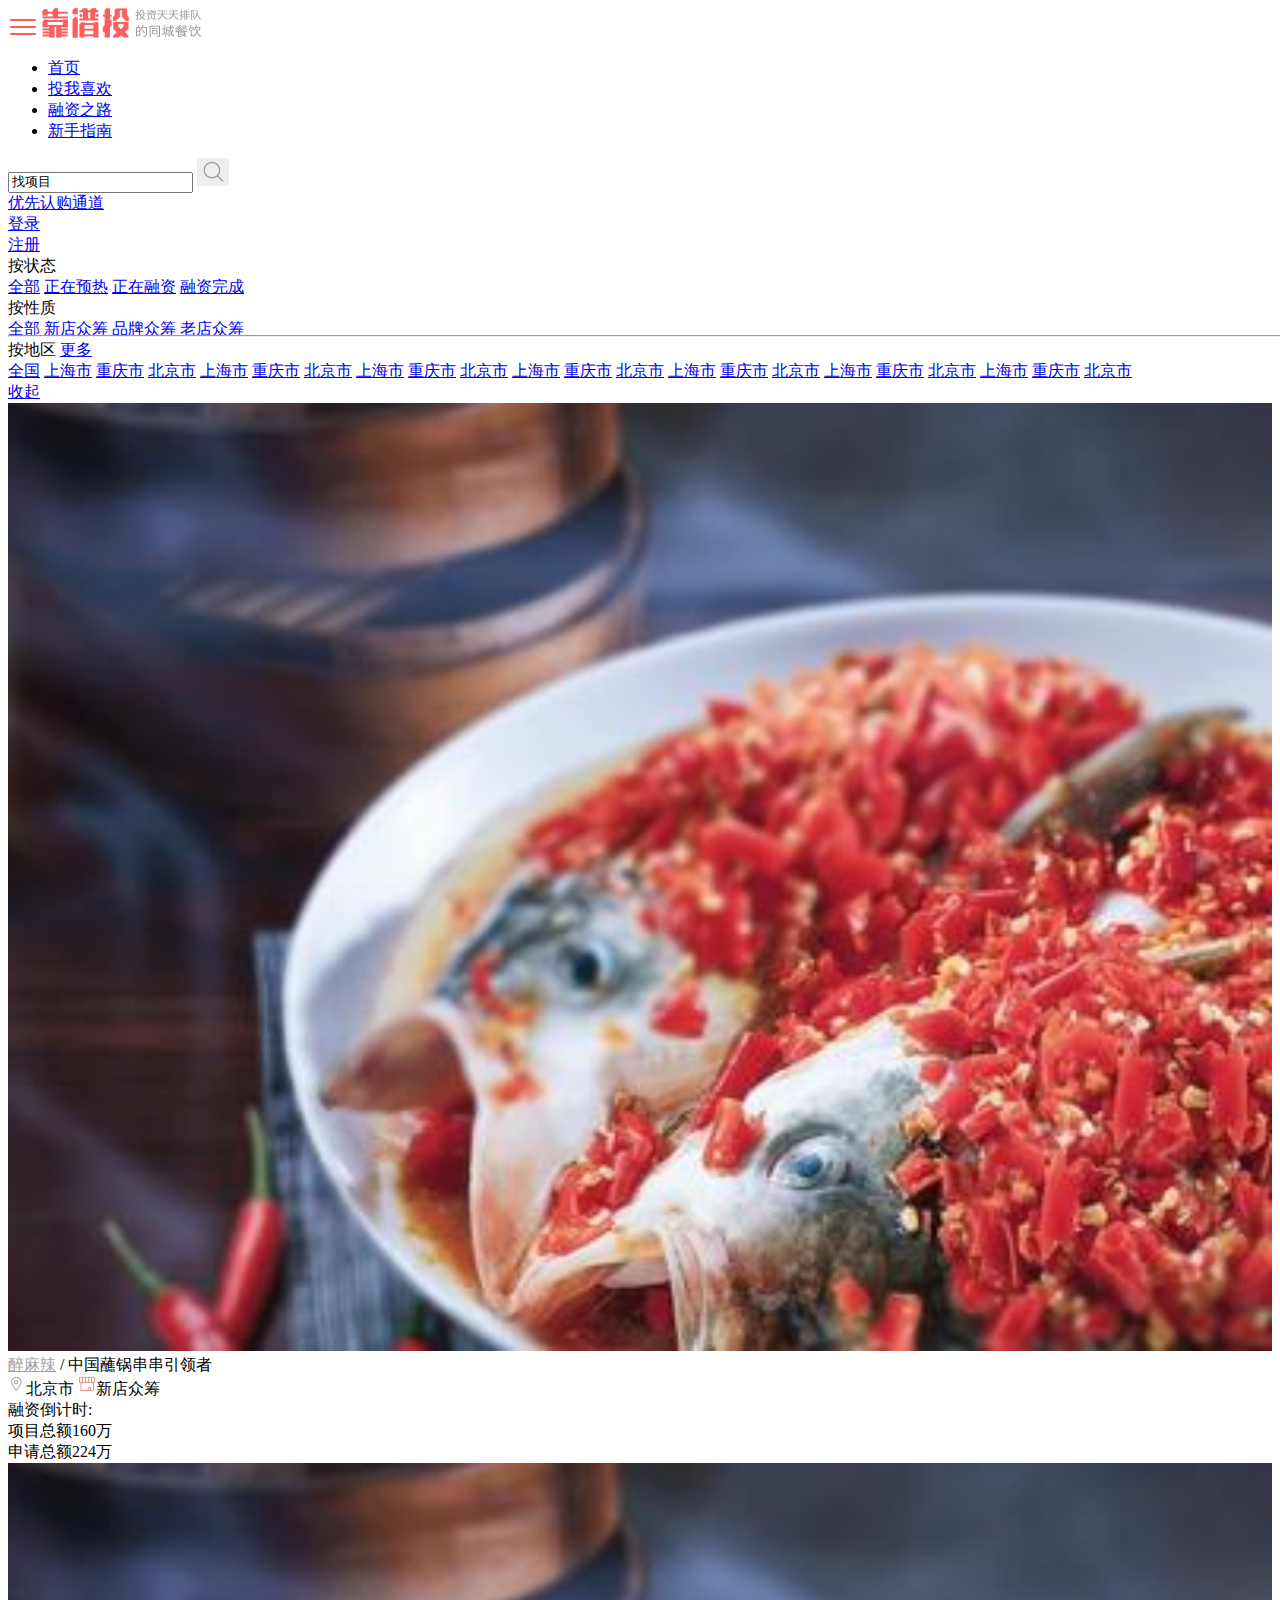
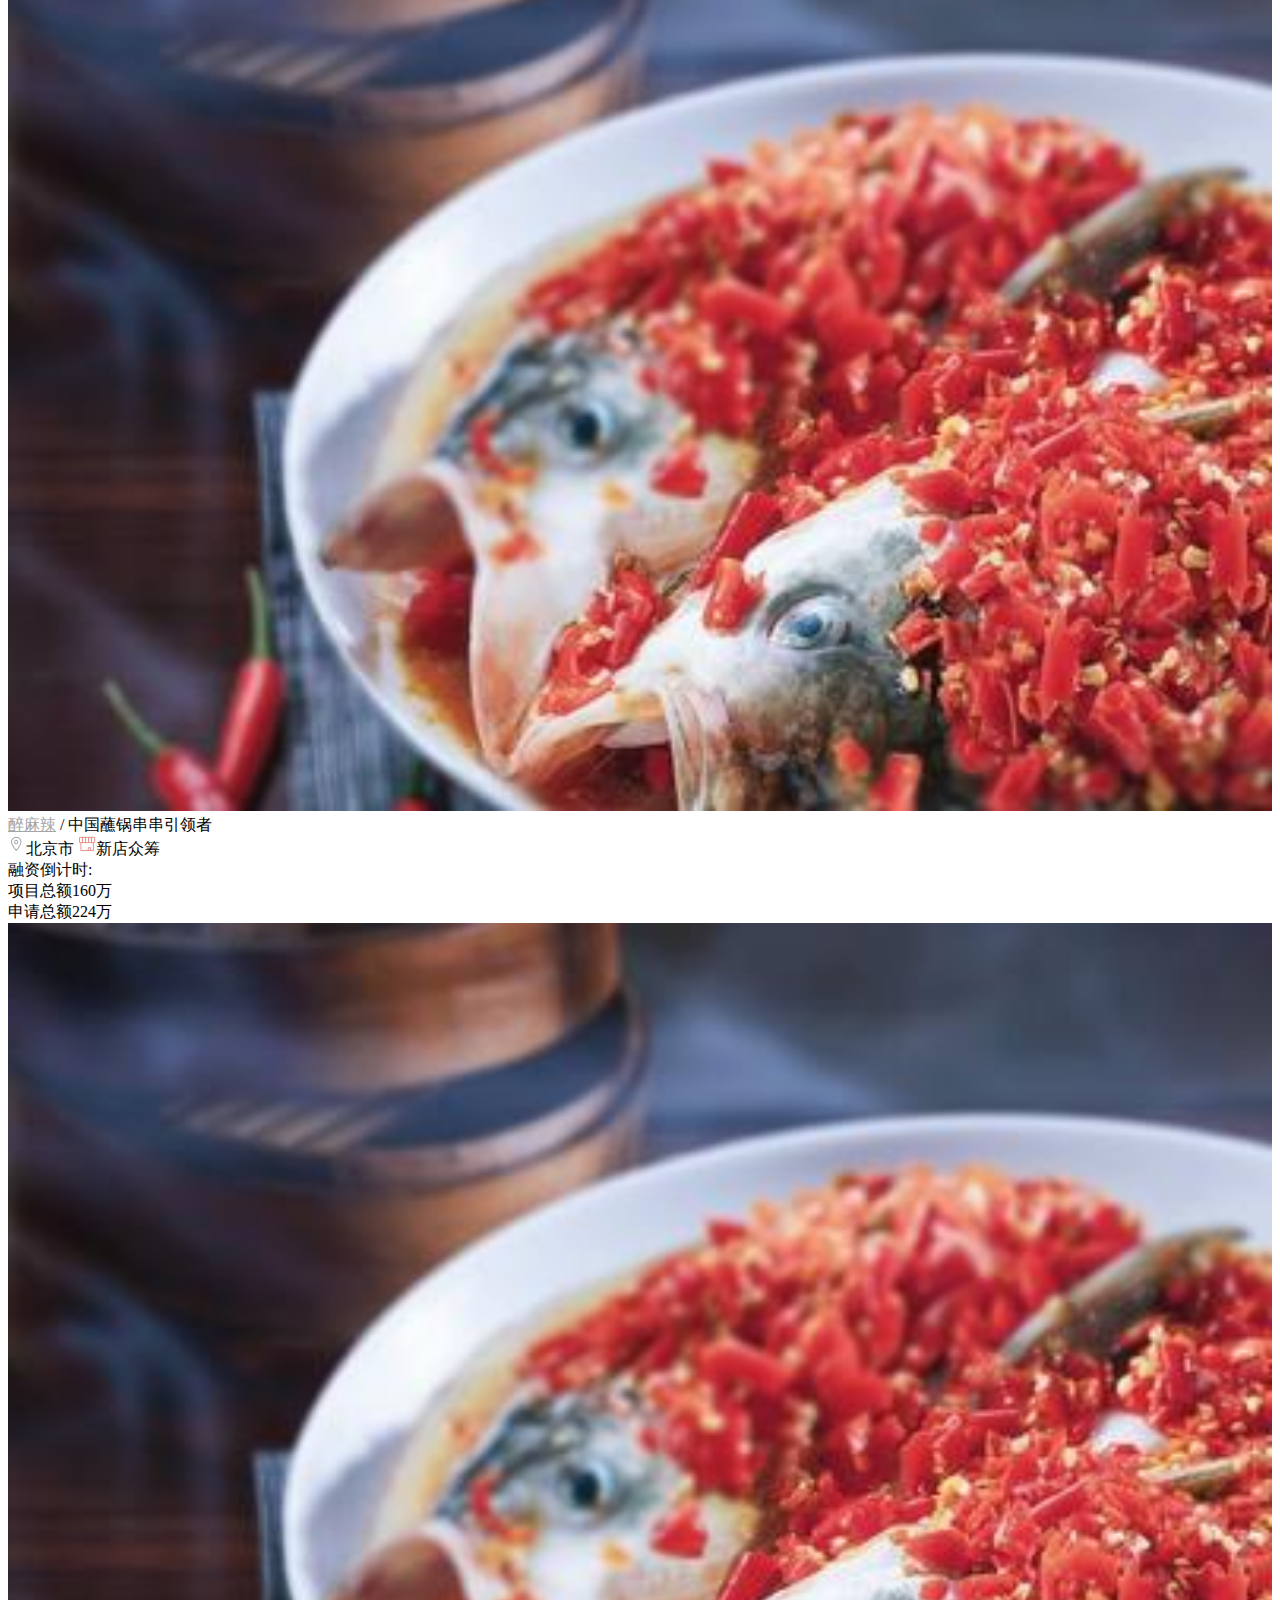
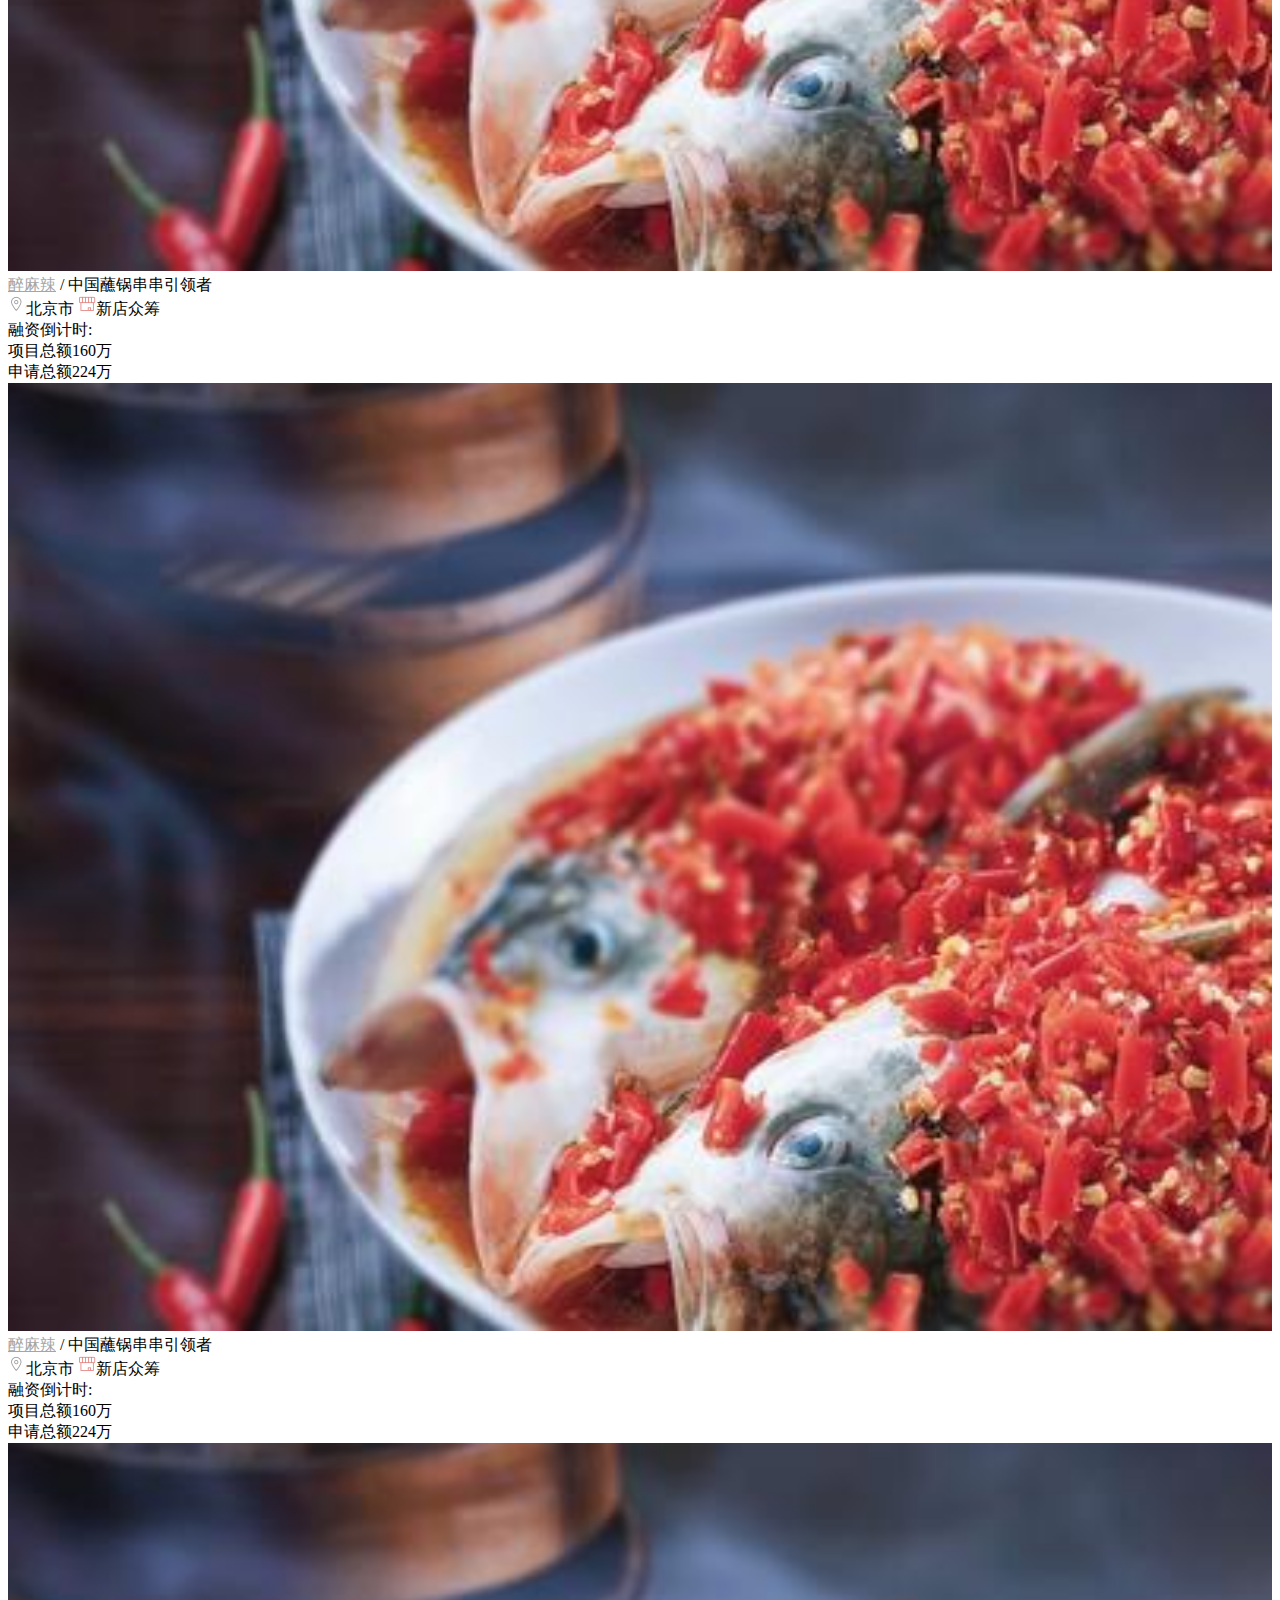
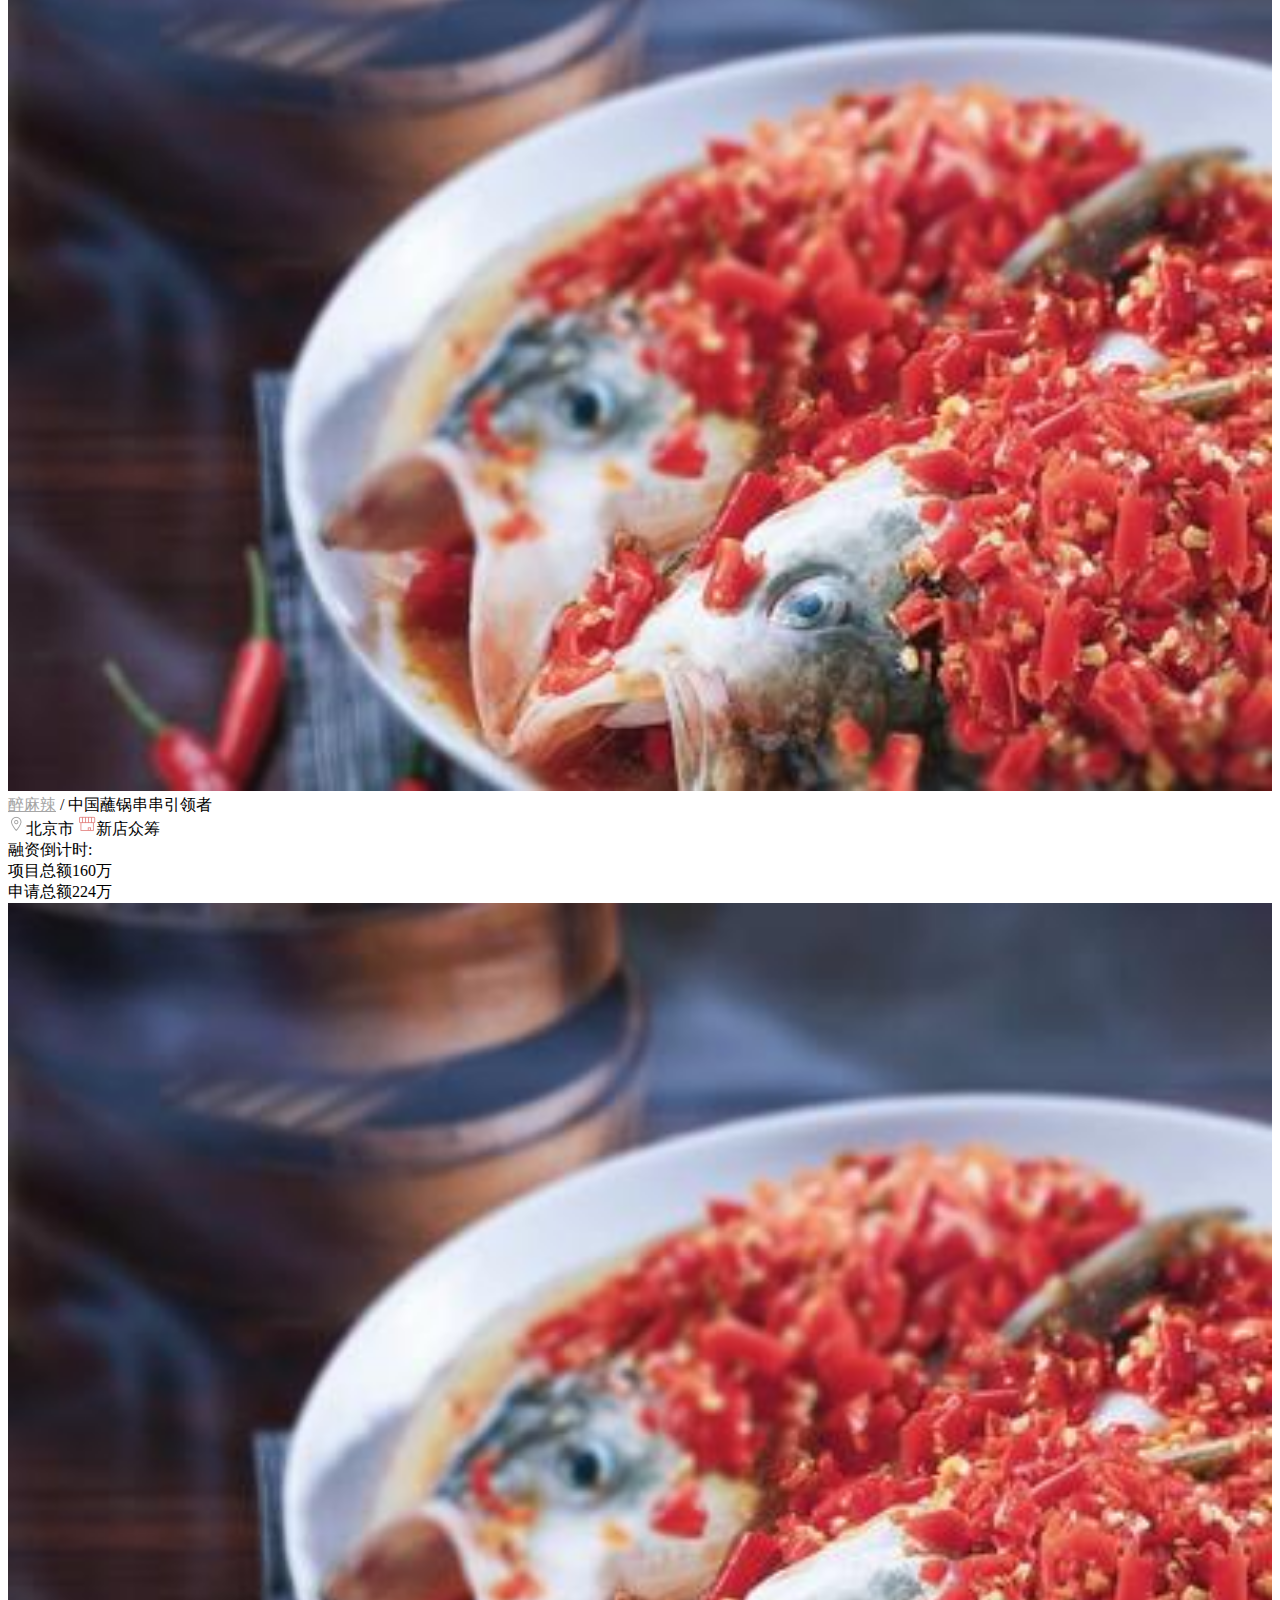
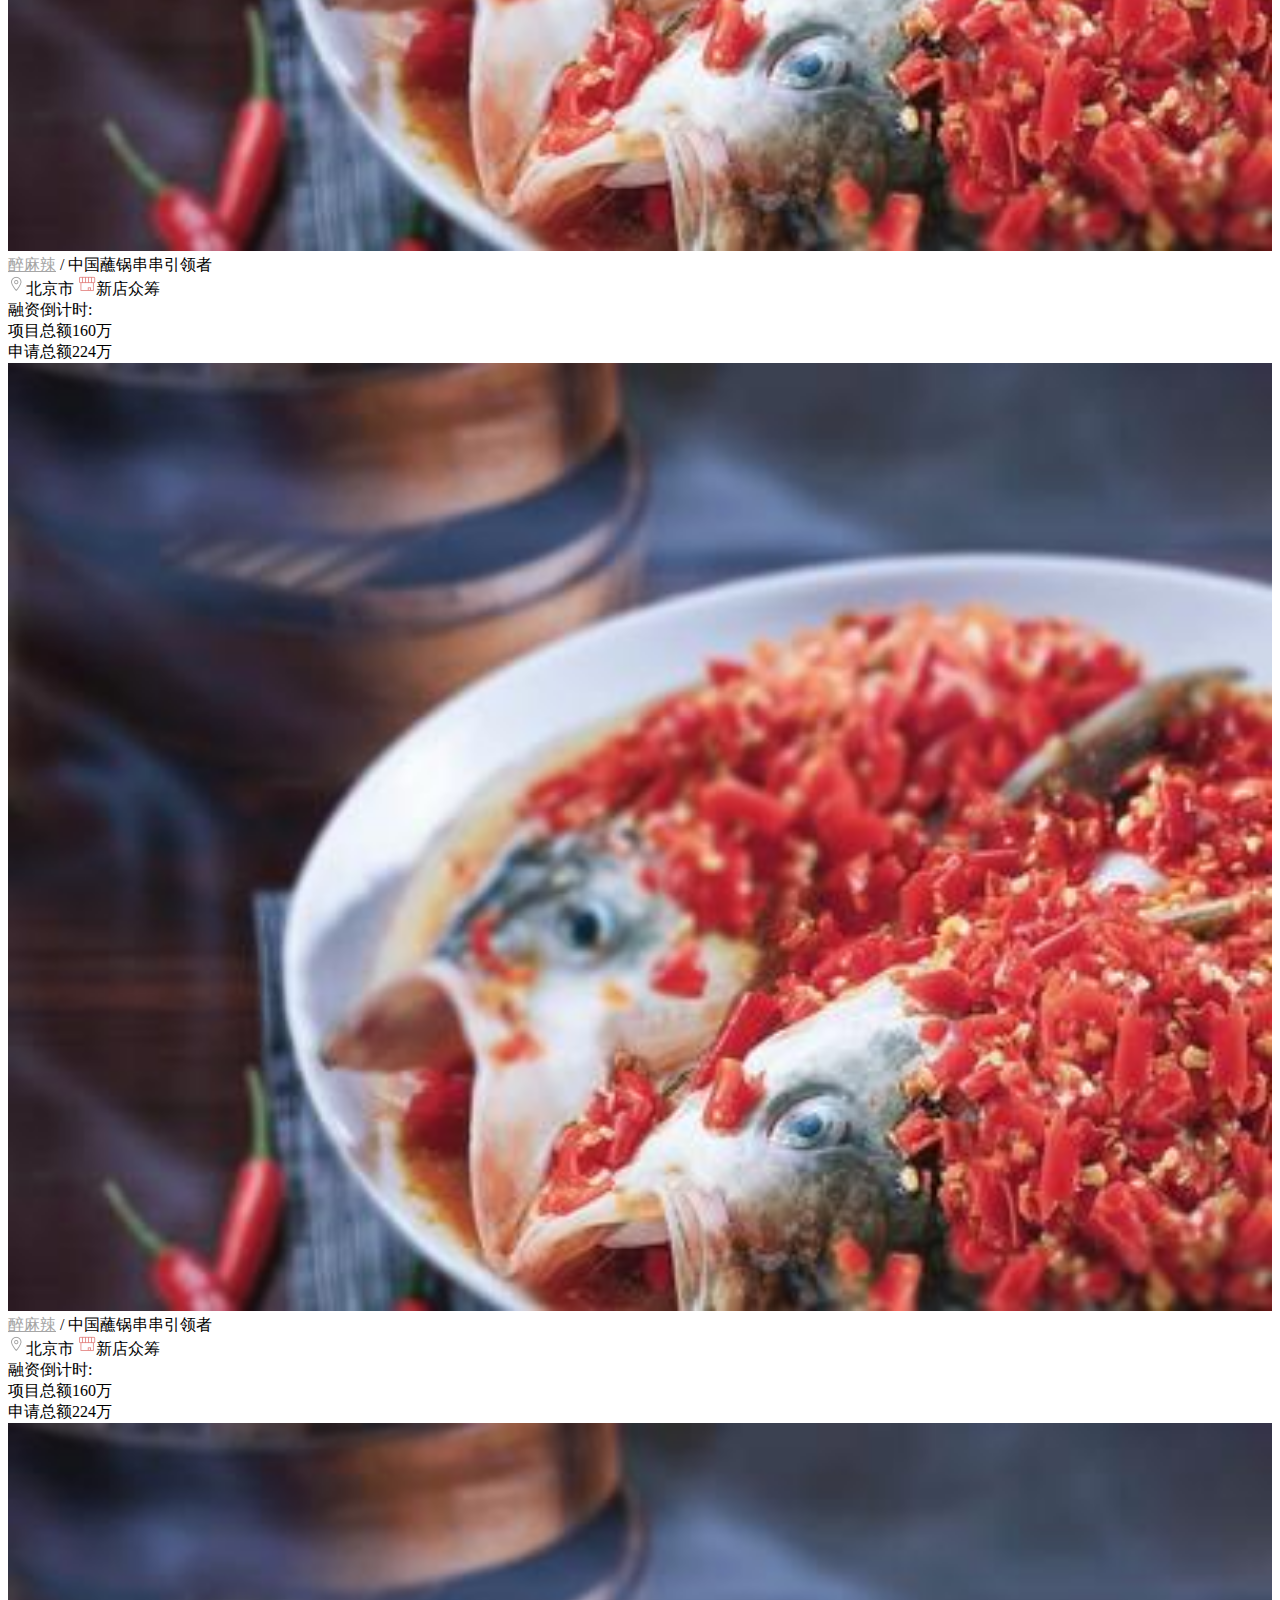
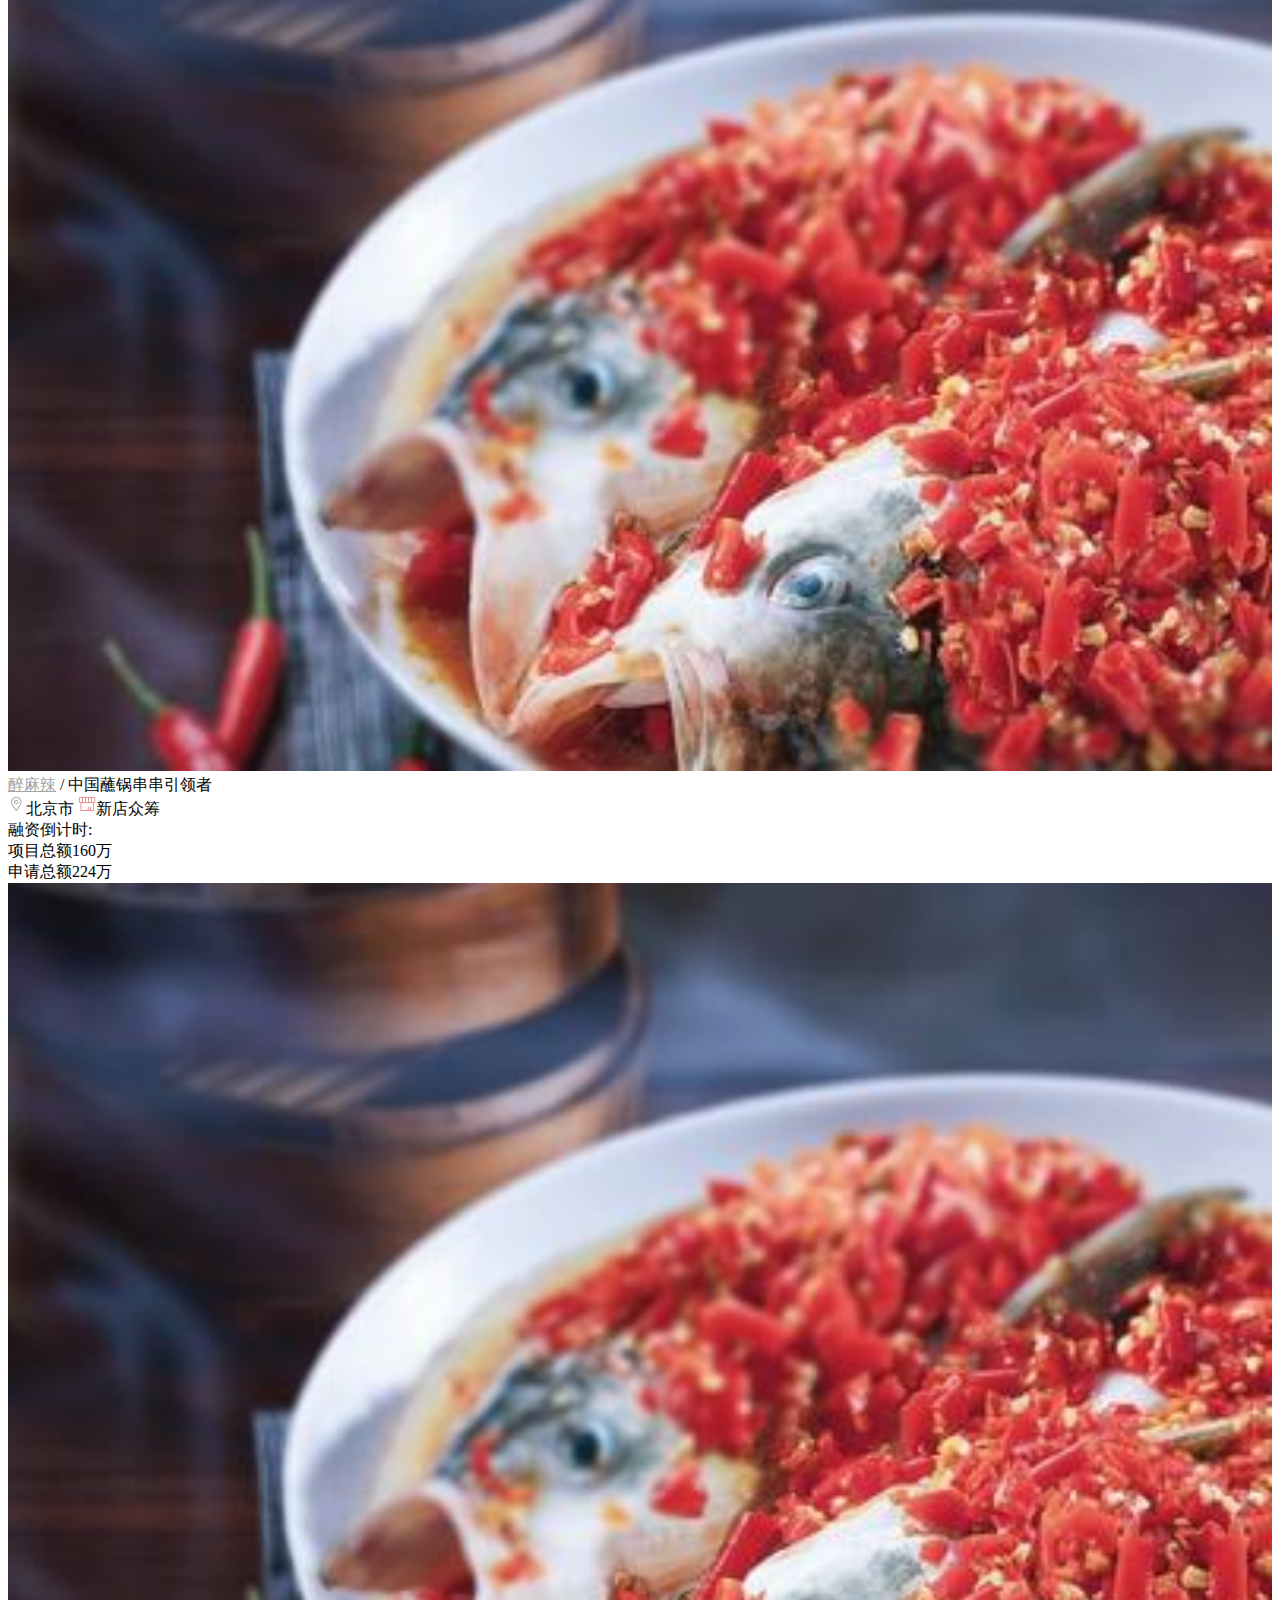
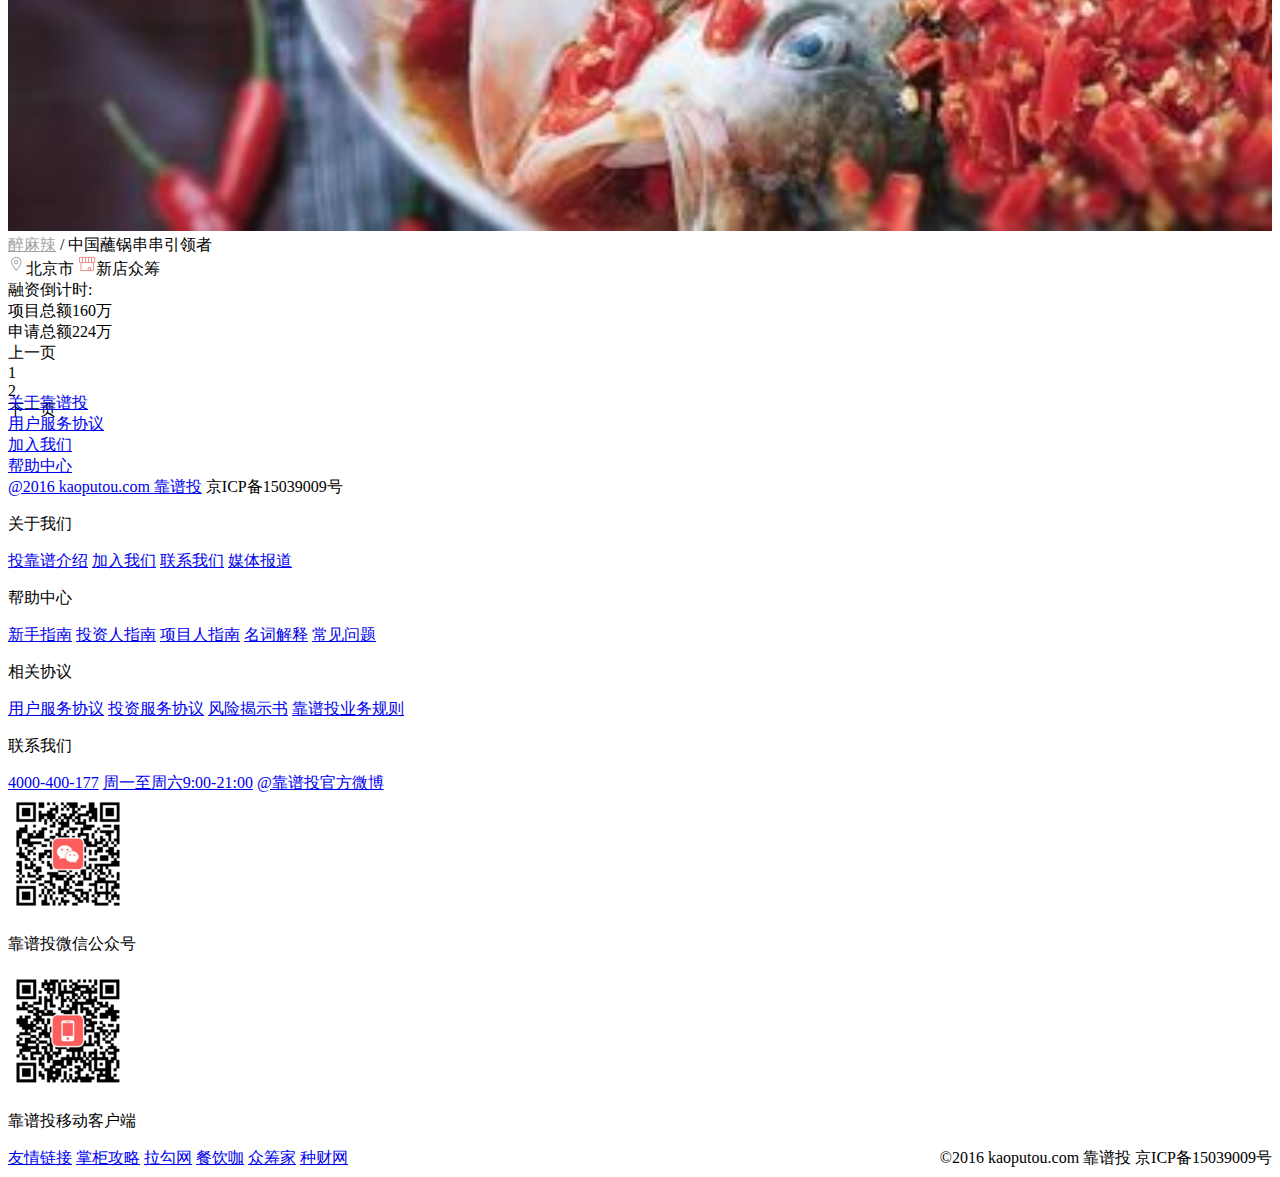
==== domelike.html @ f36fd9b3 "修改" ====
<!DOCTYPE html>
<html lang="en">
<head>
    <meta charset="UTF-8">
    <title>Title</title>
    <meta name="viewport" content="width=device-width, initial-scale=1">
    <!-- The above 3 meta tags *must* come first in the head; any other head content must come *after* these tags -->
    <title>Bootstrap 101 Template</title>
    <link rel="stylesheet" href="stylesheets/init.css">
    <link rel="stylesheet" href="stylesheets/style.css">
    <link rel="stylesheet" href="stylesheets/style2.css">
    <link rel="stylesheet" href="stylesheets/domelike.css">
    <script src="http://apps.bdimg.com/libs/jquery/2.1.4/jquery.js"></script>

    <!-- Bootstrap -->
    <link href="靠谱投1/bootstrap/bootstrap-theme.css" rel="stylesheet">
    <link rel="stylesheet" href="靠谱投1/bootstrap/bootstrap.min.css">
    <script src="靠谱投1/bootstrap/bootstrap.min.js"></script>
</head>
<body>
<!---------------------------------------------------导航------------------------------------>
<!--导航-->
<div class="nav">
    <img src="images/list.png" alt="" id="nav-img2">
    <img src="images/logo-new.png" alt="a" id="nav-img1">
    <ul>
        <li><a href="index.html" id="nav-a">首页</a></li>
        <li><a href="domelike.html">投我喜欢</a></li>
        <li><a href="richRoad.html">融资之路</a></li>
        <li><a href="guide.html">新手指南</a></li>
    </ul>
    <form action="#" method="post">
        <input type="text" value="找项目">
        <a href="#"><img src="images/suosou.jpg" alt=""></a>
    </form>
    <div id="nav-div">
        <div class="nav-div1"><a href="#">优先认购通道</a></div>
        <div id="nav-div4">
            <div class="nav-div2"><a href="#">登录</a></div>
            <div class="nav-div3"><a href="#">注册</a></div>
        </div>

    </div>

</div>


<div class="section">
    <!----------------------------------------------菜单栏---------------------------------->
   <div id="dome1-container">
            <div class="demo1-div1">
              <span class="demo1-span">按状态</span>
                <div class="demo1-div">
                    <a href="#" class="demo1-a1">全部</a>
                    <a href="#" class="demo1-a2">正在预热</a>
                    <a href="#" class="demo1-a2">正在融资</a>
                    <a href="#" class="demo1-a2">融资完成</a>
               </div>
            </div>

        <div class="demo1-div1">
                <span class="demo1-span">按性质</span>
                <div class="demo1-div">
                <a href="#" class="demo1-a1">全部</a>
                <a href="#" class="demo1-a2">新店众筹</a>
               <a href="#" class="demo1-a2">品牌众筹</a>
                <a href="#" class="demo1-a3">老店众筹</a>
                </div>
           </div>

           <div class="demo1-div2">
            <span class="demo1-span">按地区</span>
               <a href="#" class="demo-a4">更多</a>
           <div class="demo1-div">
                <a href="#" class="demo1-a1">全国</a>
                <a href="#" class="demo1-a2">上海市</a>
                <a href="#" class="demo1-a2">重庆市</a>
                <a href="#" class="demo1-a2">北京市</a>
                <a href="#" class="demo1-a2">上海市</a>
                <a href="#" class="demo1-a2">重庆市</a>
                <a href="#" class="demo1-a2">北京市</a>
                <a href="#" class="demo1-a3">上海市</a>
                <a href="#" class="demo1-a3">重庆市</a>
                <a href="#" class="demo1-a3">北京市</a>
                <a href="#" class="demo1-a3">上海市</a>
                <a href="#" class="demo1-a3">重庆市</a>
                <a href="#" class="demo1-a3">北京市</a>
                <a href="#" class="demo1-a3">上海市</a>
                <a href="#" class="demo1-a3">重庆市</a>
                <a href="#" class="demo1-a3">北京市</a>
                <a href="#" class="demo1-a3">上海市</a>
                <a href="#" class="demo1-a3">重庆市</a>
                <a href="#" class="demo1-a3">北京市</a>
                <a href="#" class="demo1-a3">上海市</a>
                <a href="#" class="demo1-a3">重庆市</a>
                <a href="#" class="demo1-a3">北京市</a>
           </div>
               <a href="#" class="demo-a4">收起</a>
           </div>
    </div>
    <!------------------------------------pictureliast--------------------------->
   <div class="demo2-container">
        <div class="demo2-div1">
            <img src="images/zongchou1.png" alt="" width="100%">
            <div class="pub-div1"><span class="pub-span1"><a href="#" style=" color:#a5a5a5;">醉麻辣</a> </span><span class="pub-span2">/ 中国蘸锅串串引领者</span></div>
            <span class="pub-span3"><img src="images/dingwei.png" class="pub-img1">北京市</span>
            <span class="pub-span4"><img src="images/fangzi.png" class="pub-img2">新店众筹</span>
            <div class="pub-countdown"><div id="pub-countDown1">融资倒计时:</div></div>
            <div class="demo2-div2">项目总额<span class="demo2-span1">160万</span></div>
            <div class="demo2-div3">申请总额<span class="demo2-span1">224万</span></div>
        </div>
        <div class="demo2-div1">
            <img src="images/zongchou1.png" alt="" width="100%">
            <div class="pub-div1"><span class="pub-span1"><a href="#" style=" color:#a5a5a5;">醉麻辣</a> </span><span class="pub-span2">/ 中国蘸锅串串引领者</span></div>
            <span class="pub-span3"><img src="images/dingwei.png" class="pub-img1">北京市</span>
            <span class="pub-span4"><img src="images/fangzi.png" class="pub-img2">新店众筹</span>
            <div class="pub-countdown"><div id="pub-countDown2">融资倒计时:</div></div>
            <div class="demo2-div2">项目总额<span class="demo2-span1">160万</span></div>
            <div class="demo2-div3">申请总额<span class="demo2-span1">224万</span></div>
        </div>
        <div class="demo2-div1 demo2-div1-special">
            <img src="images/zongchou1.png" alt="" width="100%">
            <div class="pub-div1"><span class="pub-span1"><a href="#" style=" color:#a5a5a5;">醉麻辣</a> </span><span class="pub-span2">/ 中国蘸锅串串引领者</span></div>
            <span class="pub-span3"><img src="images/dingwei.png" class="pub-img1">北京市</span>
            <span class="pub-span4"><img src="images/fangzi.png" class="pub-img2">新店众筹</span>
            <div class="pub-countdown"><div id="pub-countDown3">融资倒计时:</div></div>
            <div class="demo2-div2">项目总额<span class="demo2-span1">160万</span></div>
            <div class="demo2-div3">申请总额<span class="demo2-span1">224万</span></div>
        </div>
        <div class="demo2-div1">
            <img src="images/zongchou1.png" alt="" width="100%">
            <div class="pub-div1"><span class="pub-span1"><a href="#" style=" color:#a5a5a5;">醉麻辣</a> </span><span class="pub-span2">/ 中国蘸锅串串引领者</span></div>
            <span class="pub-span3"><img src="images/dingwei.png" class="pub-img1">北京市</span>
            <span class="pub-span4"><img src="images/fangzi.png" class="pub-img2">新店众筹</span>
            <div class="pub-countdown"><div id="pub-countDown4">融资倒计时:</div></div>
            <div class="demo2-div2">项目总额<span class="demo2-span1">160万</span></div>
            <div class="demo2-div3">申请总额<span class="demo2-span1">224万</span></div>
        </div>
        <div class="demo2-div1">
            <img src="images/zongchou1.png" alt="" width="100%">
            <div class="pub-div1"><span class="pub-span1"><a href="#" style=" color:#a5a5a5;">醉麻辣</a> </span><span class="pub-span2">/ 中国蘸锅串串引领者</span></div>
            <span class="pub-span3"><img src="images/dingwei.png" class="pub-img1">北京市</span>
            <span class="pub-span4"><img src="images/fangzi.png" class="pub-img2">新店众筹</span>
            <div class="pub-countdown"><div id="pub-countDown5">融资倒计时:</div></div>
            <div class="demo2-div2">项目总额<span class="demo2-span1">160万</span></div>
            <div class="demo2-div3">申请总额<span class="demo2-span1">224万</span></div>
        </div>
        <div class="demo2-div1 demo2-div1-special">
            <img src="images/zongchou1.png" alt="" width="100%">
            <div class="pub-div1"><span class="pub-span1"><a href="#" style=" color:#a5a5a5;">醉麻辣</a> </span><span class="pub-span2">/ 中国蘸锅串串引领者</span></div>
            <span class="pub-span3"><img src="images/dingwei.png" class="pub-img1">北京市</span>
            <span class="pub-span4"><img src="images/fangzi.png" class="pub-img2">新店众筹</span>
            <div class="pub-countdown"><div id="pub-countDown6">融资倒计时:</div></div>
            <div class="demo2-div2">项目总额<span class="demo2-span1">160万</span></div>
            <div class="demo2-div3">申请总额<span class="demo2-span1">224万</span></div>
        </div>
        <div class="demo2-div1">
            <img src="images/zongchou1.png" alt="" width="100%">
            <div class="pub-div1"><span class="pub-span1"><a href="#" style=" color:#a5a5a5;">醉麻辣</a> </span><span class="pub-span2">/ 中国蘸锅串串引领者</span></div>
            <span class="pub-span3"><img src="images/dingwei.png" class="pub-img1">北京市</span>
            <span class="pub-span4"><img src="images/fangzi.png" class="pub-img2">新店众筹</span>
            <div class="pub-countdown"><div id="pub-countDown7">融资倒计时:</div></div>
            <div class="demo2-div2">项目总额<span class="demo2-span1">160万</span></div>
            <div class="demo2-div3">申请总额<span class="demo2-span1">224万</span></div>
        </div>
        <div class="demo2-div1">
            <img src="images/zongchou1.png" alt="" width="100%">
            <div class="pub-div1"><span class="pub-span1"><a href="#" style=" color:#a5a5a5;">醉麻辣</a> </span><span class="pub-span2">/ 中国蘸锅串串引领者</span></div>
            <span class="pub-span3"><img src="images/dingwei.png" class="pub-img1">北京市</span>
            <span class="pub-span4"><img src="images/fangzi.png" class="pub-img2">新店众筹</span>
            <div class="pub-countdown"><div id="pub-countDown8">融资倒计时:</div></div>
            <div class="demo2-div2">项目总额<span class="demo2-span1">160万</span></div>
            <div class="demo2-div3">申请总额<span class="demo2-span1">224万</span></div>
        </div>
        <div class="demo2-div1 demo2-div1-special">
            <img src="images/zongchou1.png" alt="" width="100%">
            <div class="pub-div1"><span class="pub-span1"><a href="#" style=" color:#a5a5a5;">醉麻辣</a> </span><span class="pub-span2">/ 中国蘸锅串串引领者</span></div>
            <span class="pub-span3"><img src="images/dingwei.png" class="pub-img1">北京市</span>
            <span class="pub-span4"><img src="images/fangzi.png" class="pub-img2">新店众筹</span>
            <div class="pub-countdown"><div id="pub-countDown9">融资倒计时:</div></div>
            <div class="demo2-div2">项目总额<span class="demo2-span1">160万</span></div>
            <div class="demo2-div3">申请总额<span class="demo2-span1">224万</span></div>
        </div>
    </div>
    <!--------------------------------pagenumber---------------------------------------------->
   <div class="demo3-container" style="clear: both;height: 50px;">
        <div class="demo3-div1">
            <div class="pub-page1">上一页</div>
            <div class="pub-page2">1</div>
            <div class="pub-page3">2</div>
            <div class="pub-page4">下一页</div>
        </div>
    </div>

</div>
<div style="clear: both;"></div>
<!------------------------------------footer ending------------------------------------------------>
    <div id="content-footer">
        <div class="mobilefooter">
            <div><a href="#">关于靠谱投</a></div>
            <div><a href="#">用户服务协议</a></div>
            <div><a href="#">加入我们</a></div>
            <div><a href="#">帮助中心</a></div>
            <span><a href="#" id="mobile-a">@2016 kaoputou.com 靠谱投</a></span>
            <span>京ICP备15039009号</span>
        </div>
        <div class="pcfooter">
            <div class="pcfooter-div">
                <p>关于我们</p>
                <a href="#">投靠谱介绍</a>
                <a href="#">加入我们</a>
                <a href="#">联系我们</a>
                <a href="#">媒体报道</a>
            </div>
            <div class="pcfooter-div">
                <p>帮助中心</p>
                <a href="#">新手指南</a>
                <a href="#">投资人指南</a>
                <a href="#">项目人指南</a>
                <a href="#">名词解释</a>
                <a href="#">常见问题</a>
            </div>
            <div class="pcfooter-div">
                <p>相关协议</p>
                <a href="#">用户服务协议</a>
                <a href="#">投资服务协议</a>
                <a href="#">风险揭示书</a>
                <a href="#">靠谱投业务规则</a>
            </div>
            <div class="pcfooter-div">
                <p id="pc-p1">联系我们</p>
                <a href="#" id="pc-a1">4000-400-177</a>
                <a href="#" id="pc-a2">周一至周六9:00-21:00</a>
                <a href="#" id="pc-a3">@靠谱投官方微博</a>
            </div>
            <div id="pcfooter-img">
                <div class="pcfooter-img">
                    <img src="images/weixin.png" alt="">
                    <p>靠谱投微信公众号</p>
                </div>
                <div class="pcfooter-img">
                    <img src="images/mobile.png" alt="">
                    <p>靠谱投移动客户端</p>
                </div>
            </div>
            <hr style="width:100%;color: white; position: absolute;top: 327px;">
            <div id="pcfooter-ending">
                <a href="#">友情链接</a>
                <a href="#">掌柜攻略</a>
                <a href="#">拉勾网</a>
                <a href="#">餐饮咖</a>
                <a href="#">众筹家</a>
                <a href="#">种财网</a>
                <div style="float: right;">©2016 kaoputou.com 靠谱投 京ICP备15039009号</div>
            </div>
        </div>
    </div>

    <script src="javascripts/domelike.js"></script>
</body>
</html>
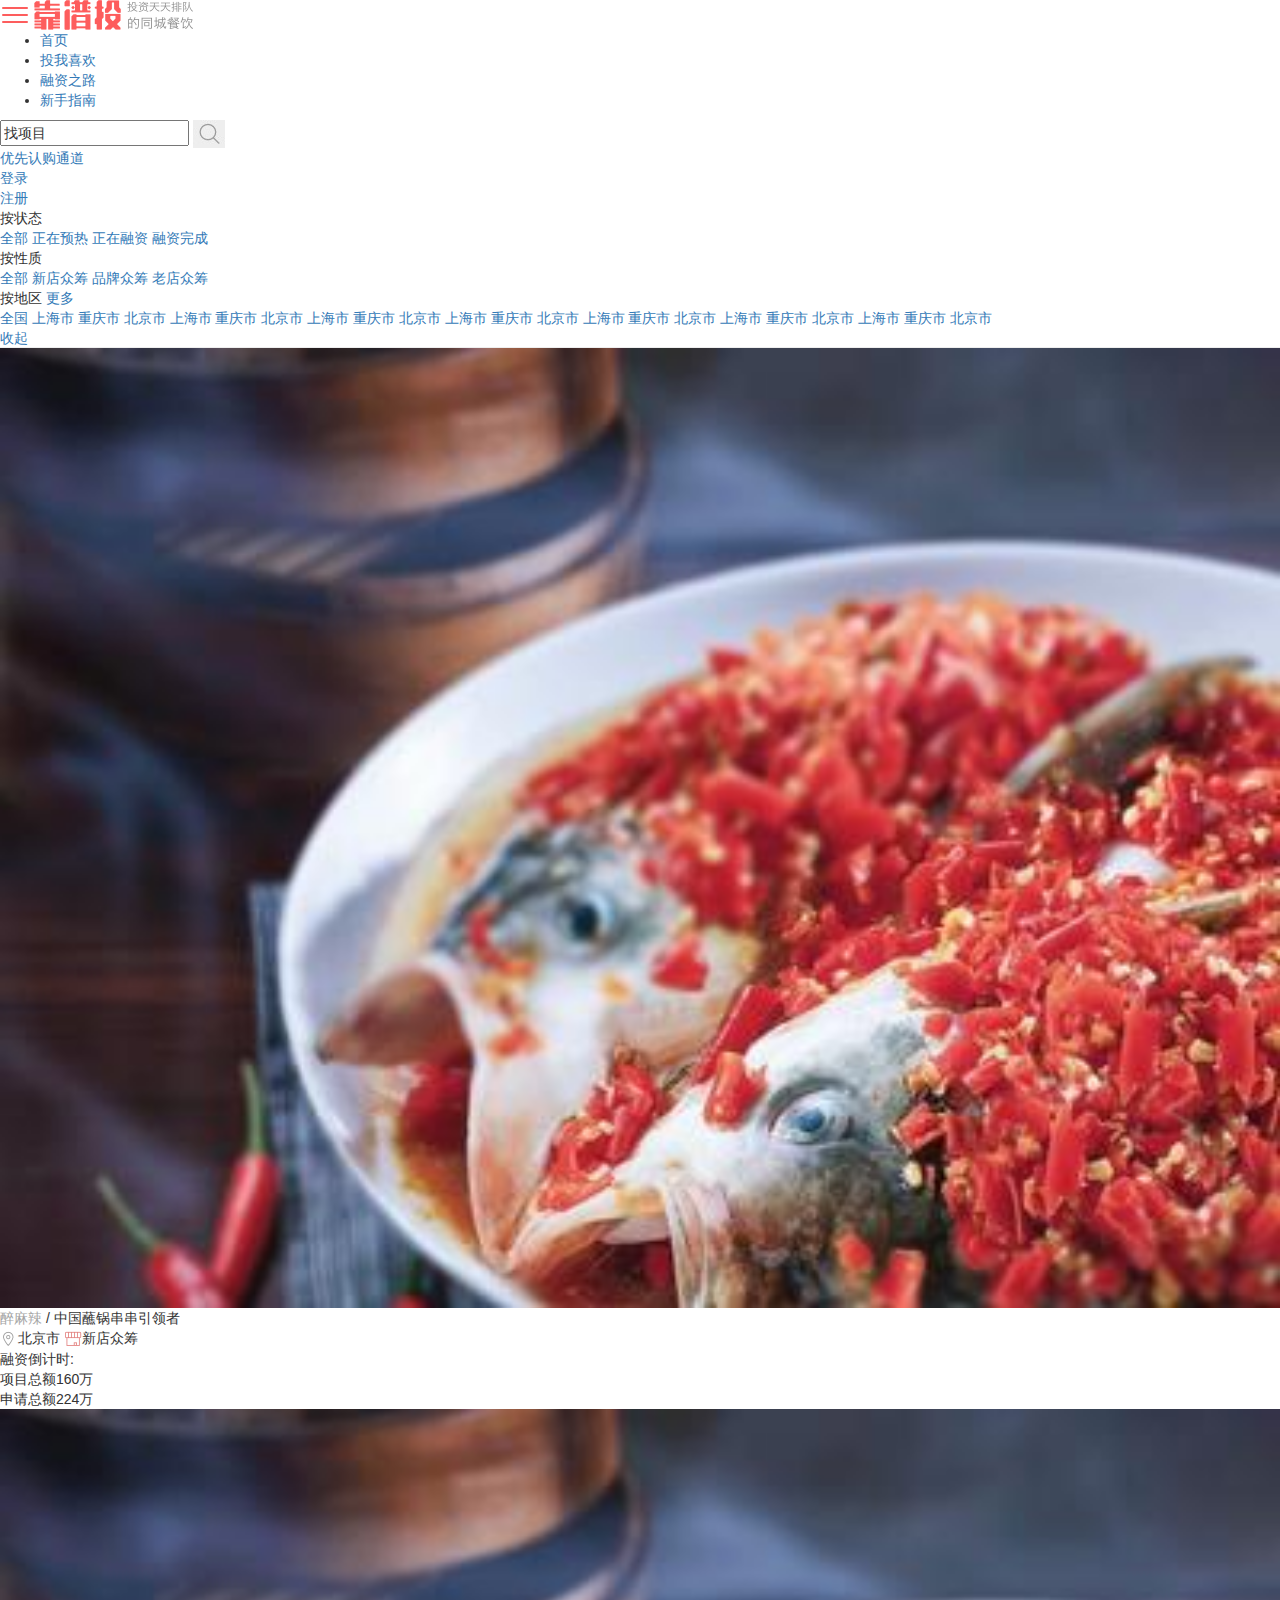
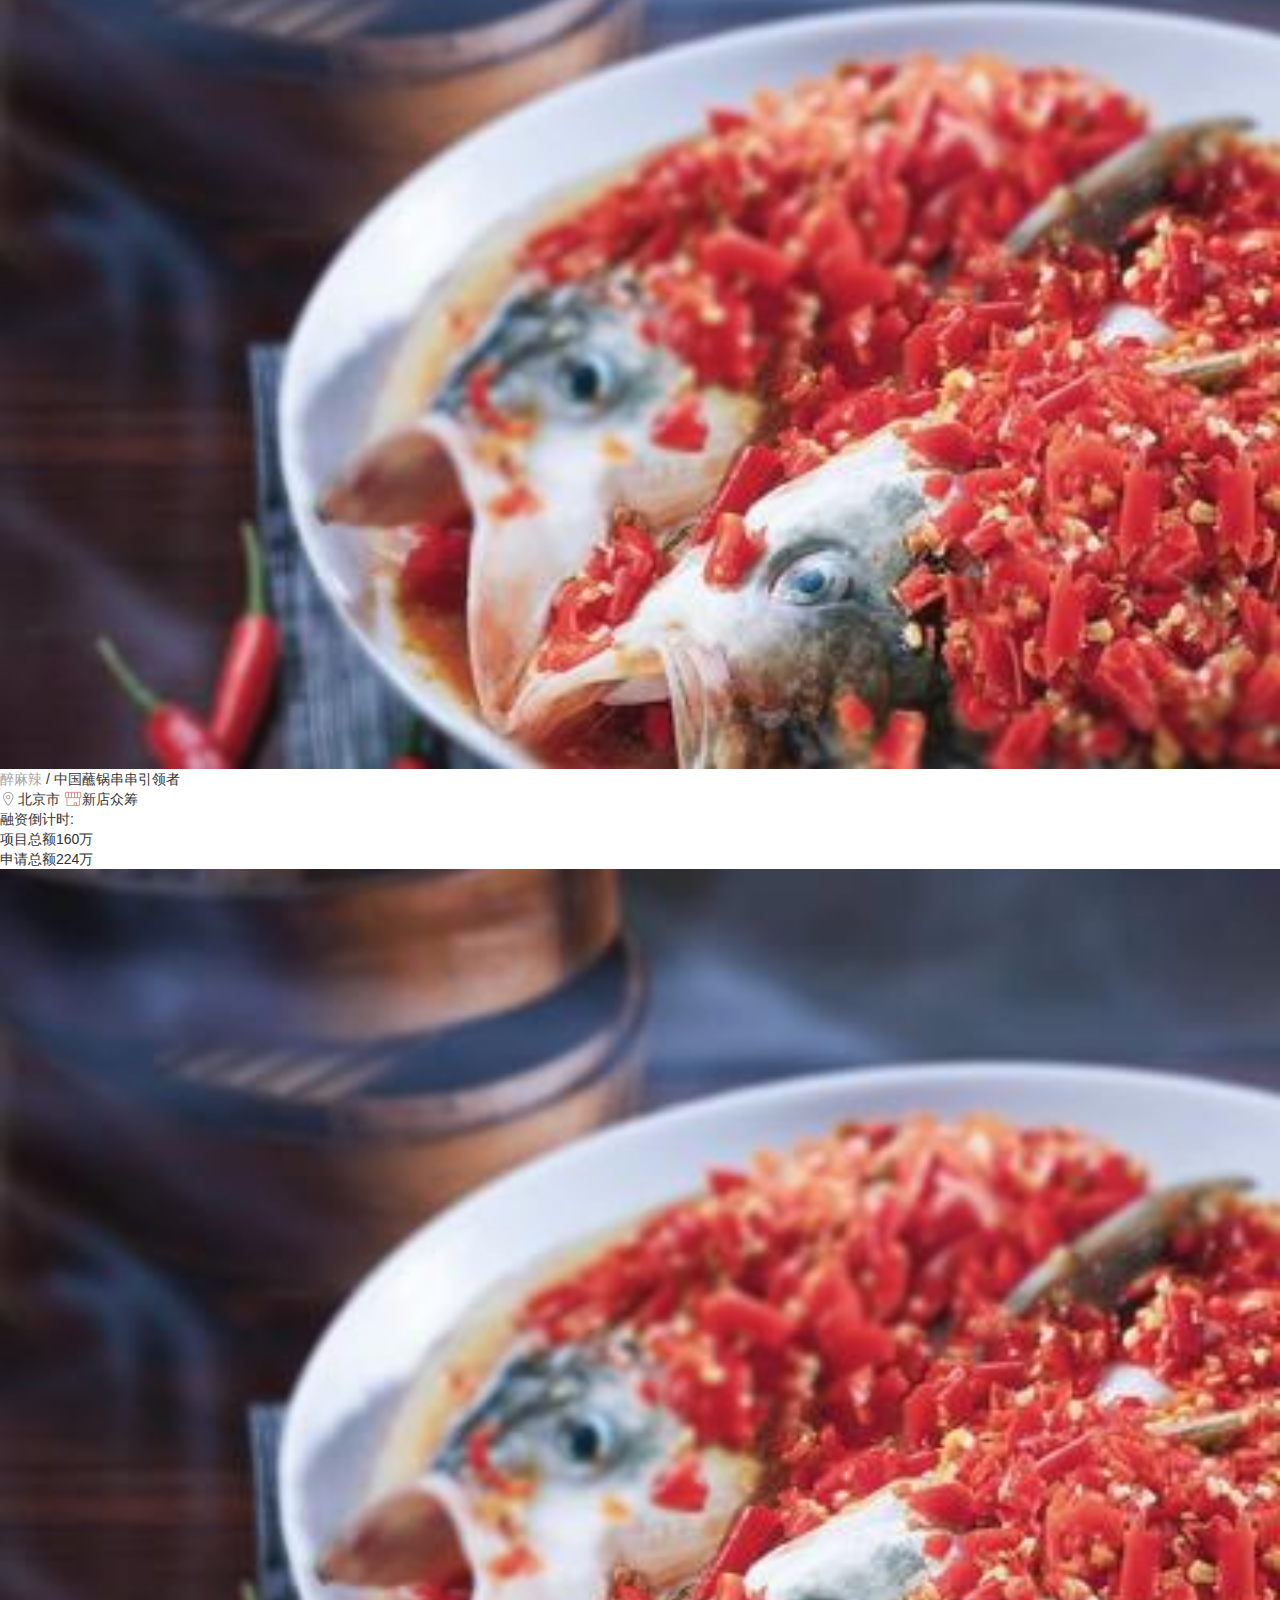
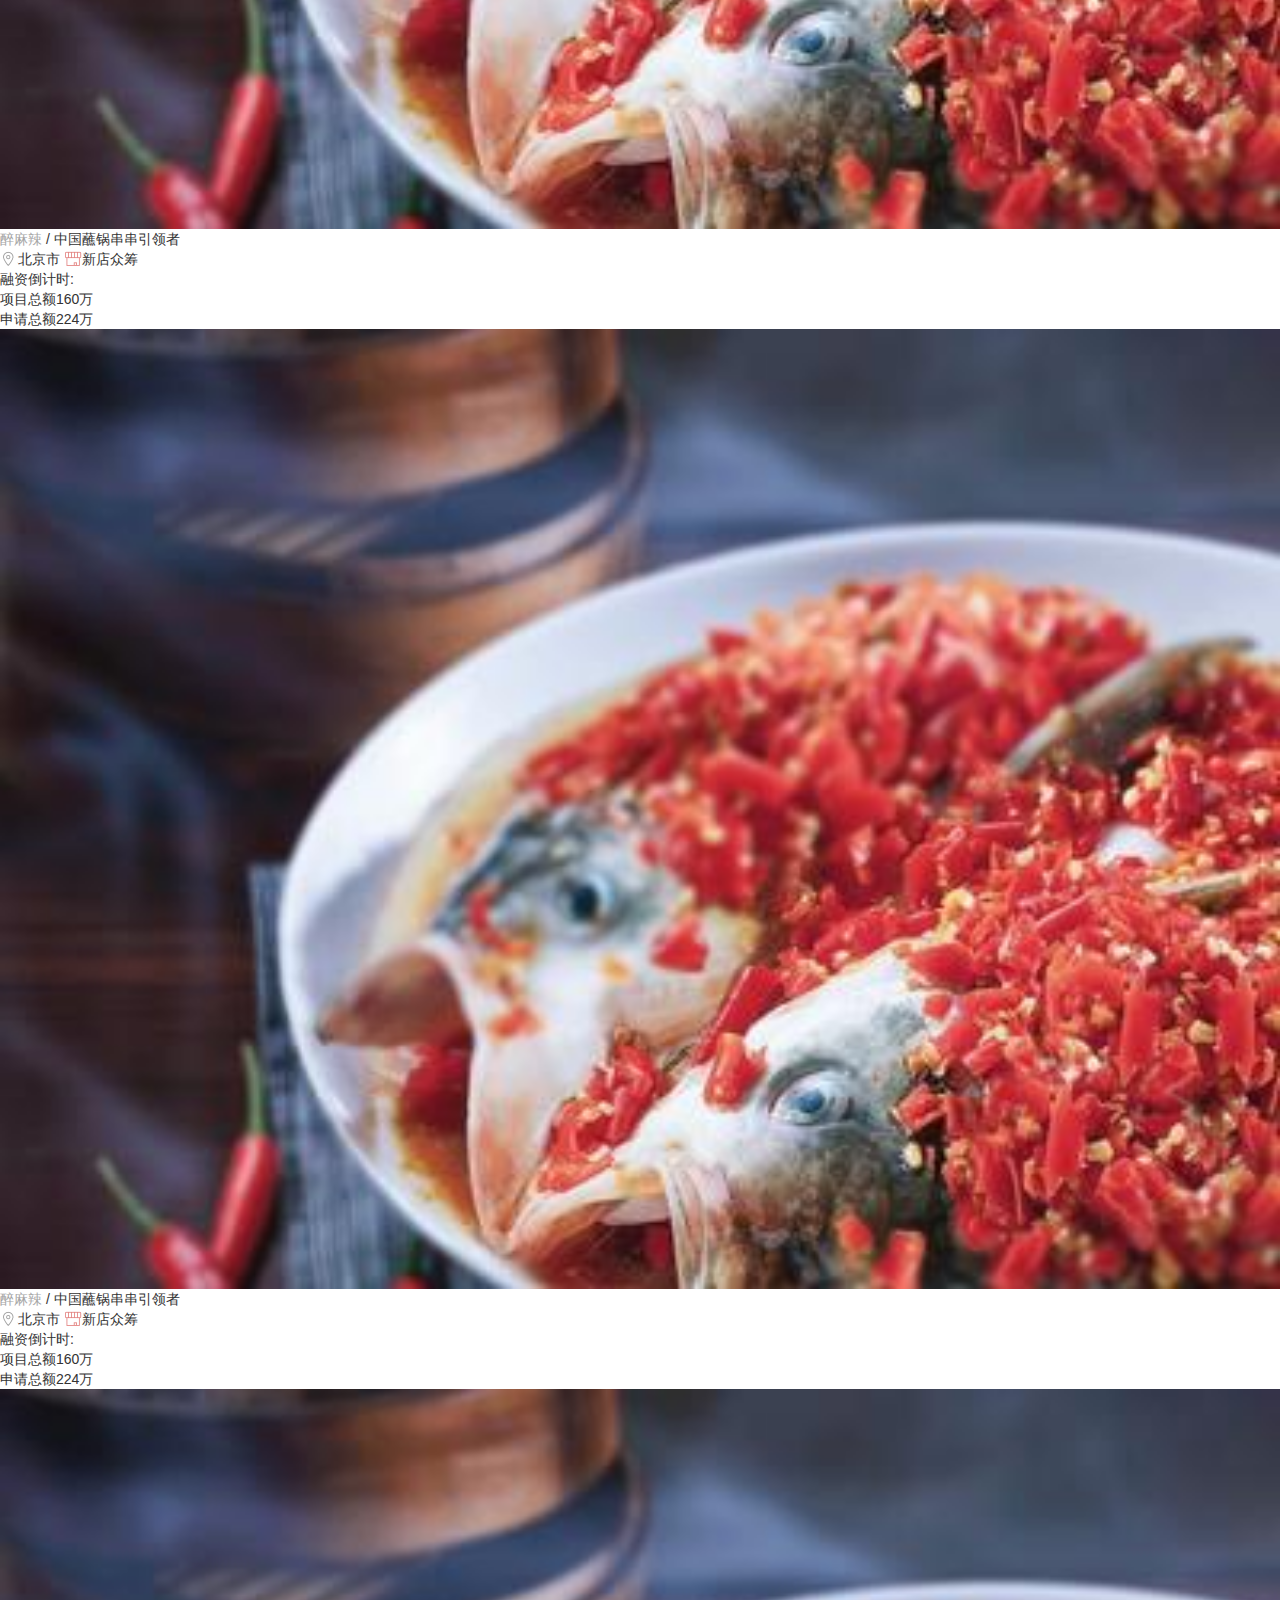
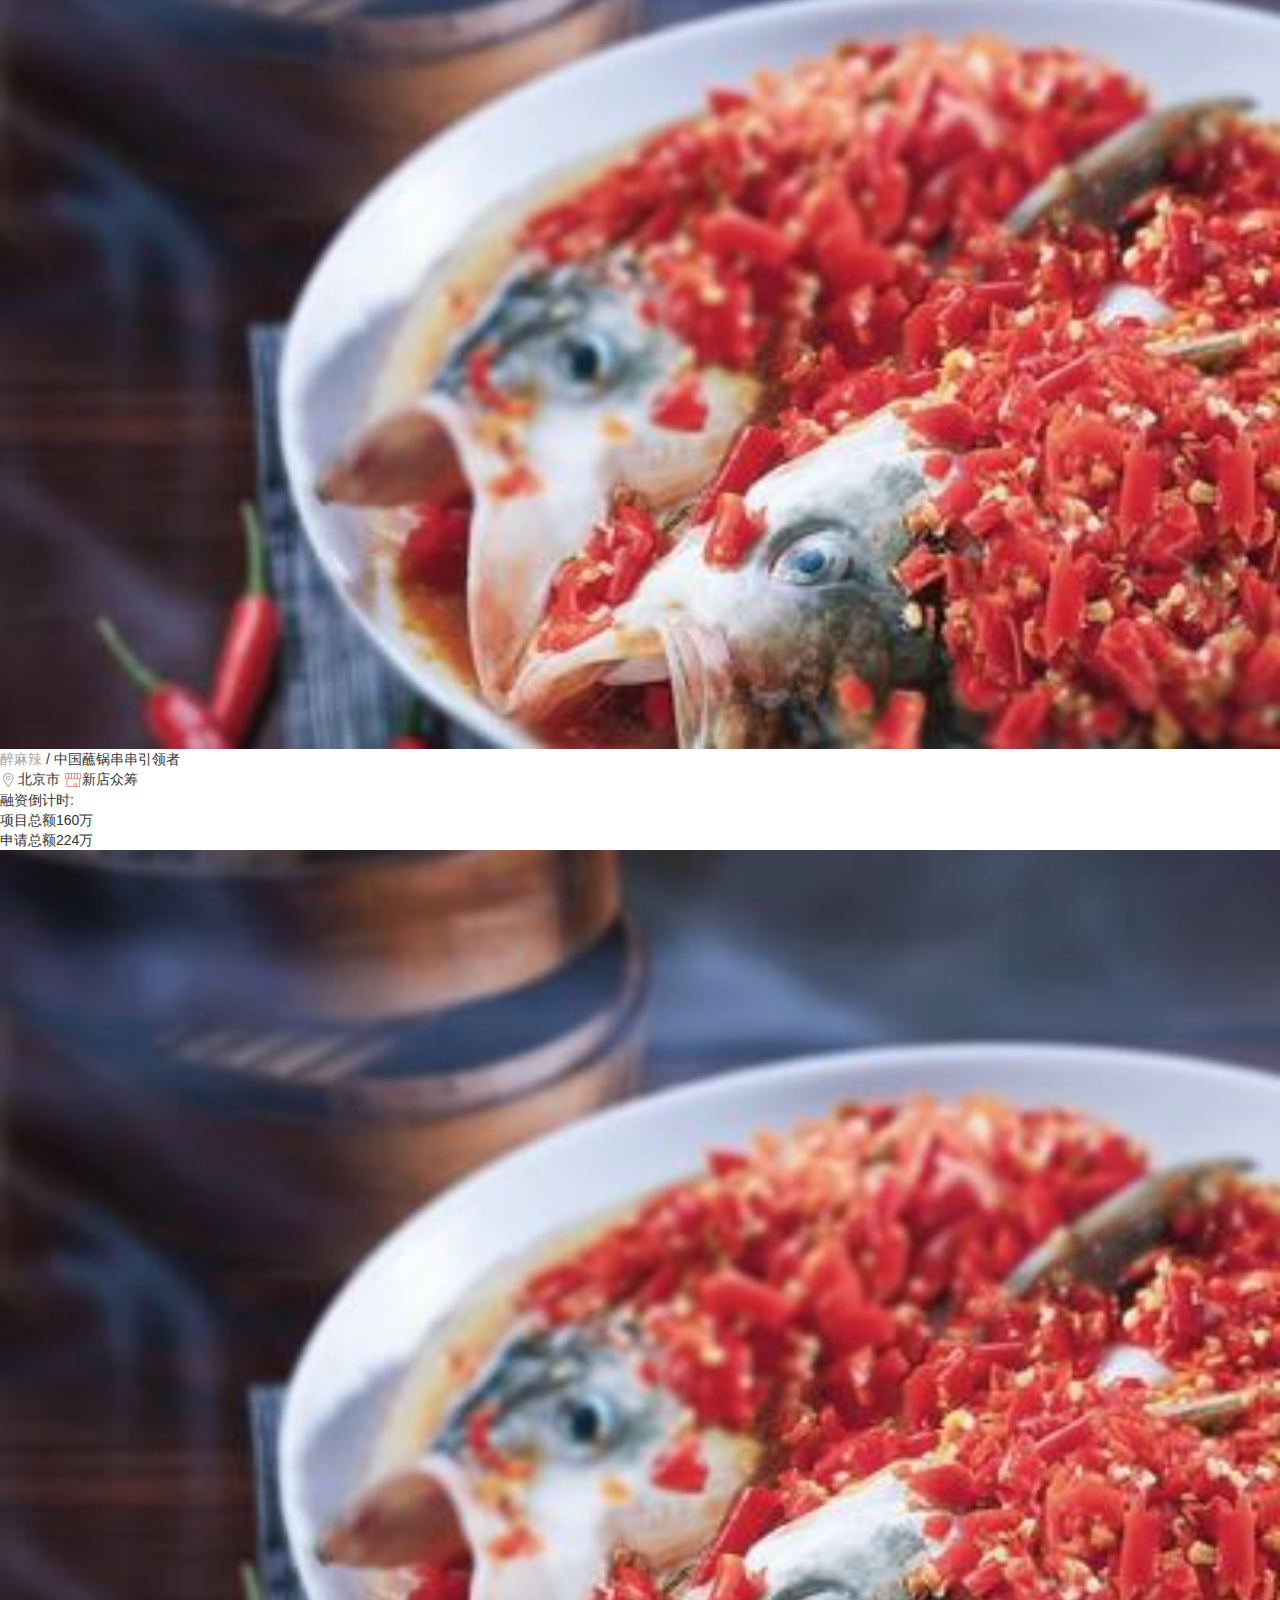
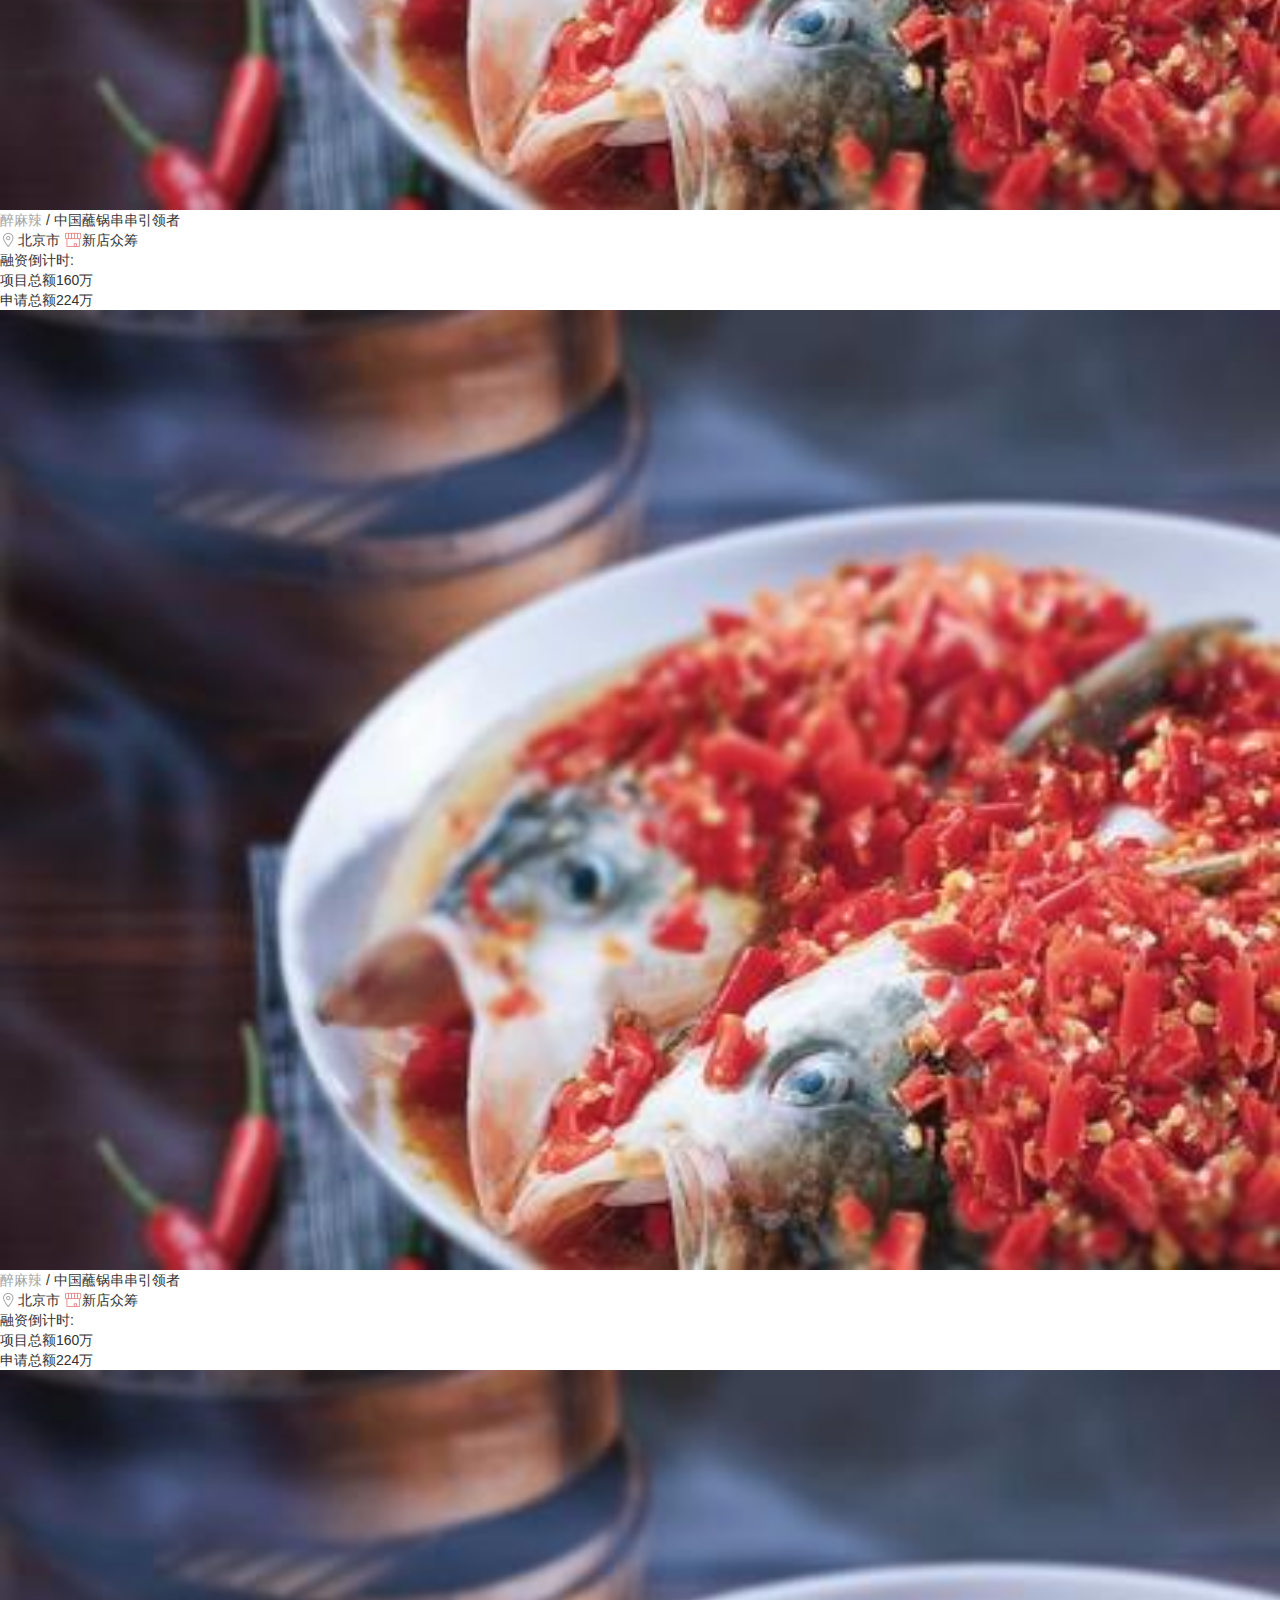
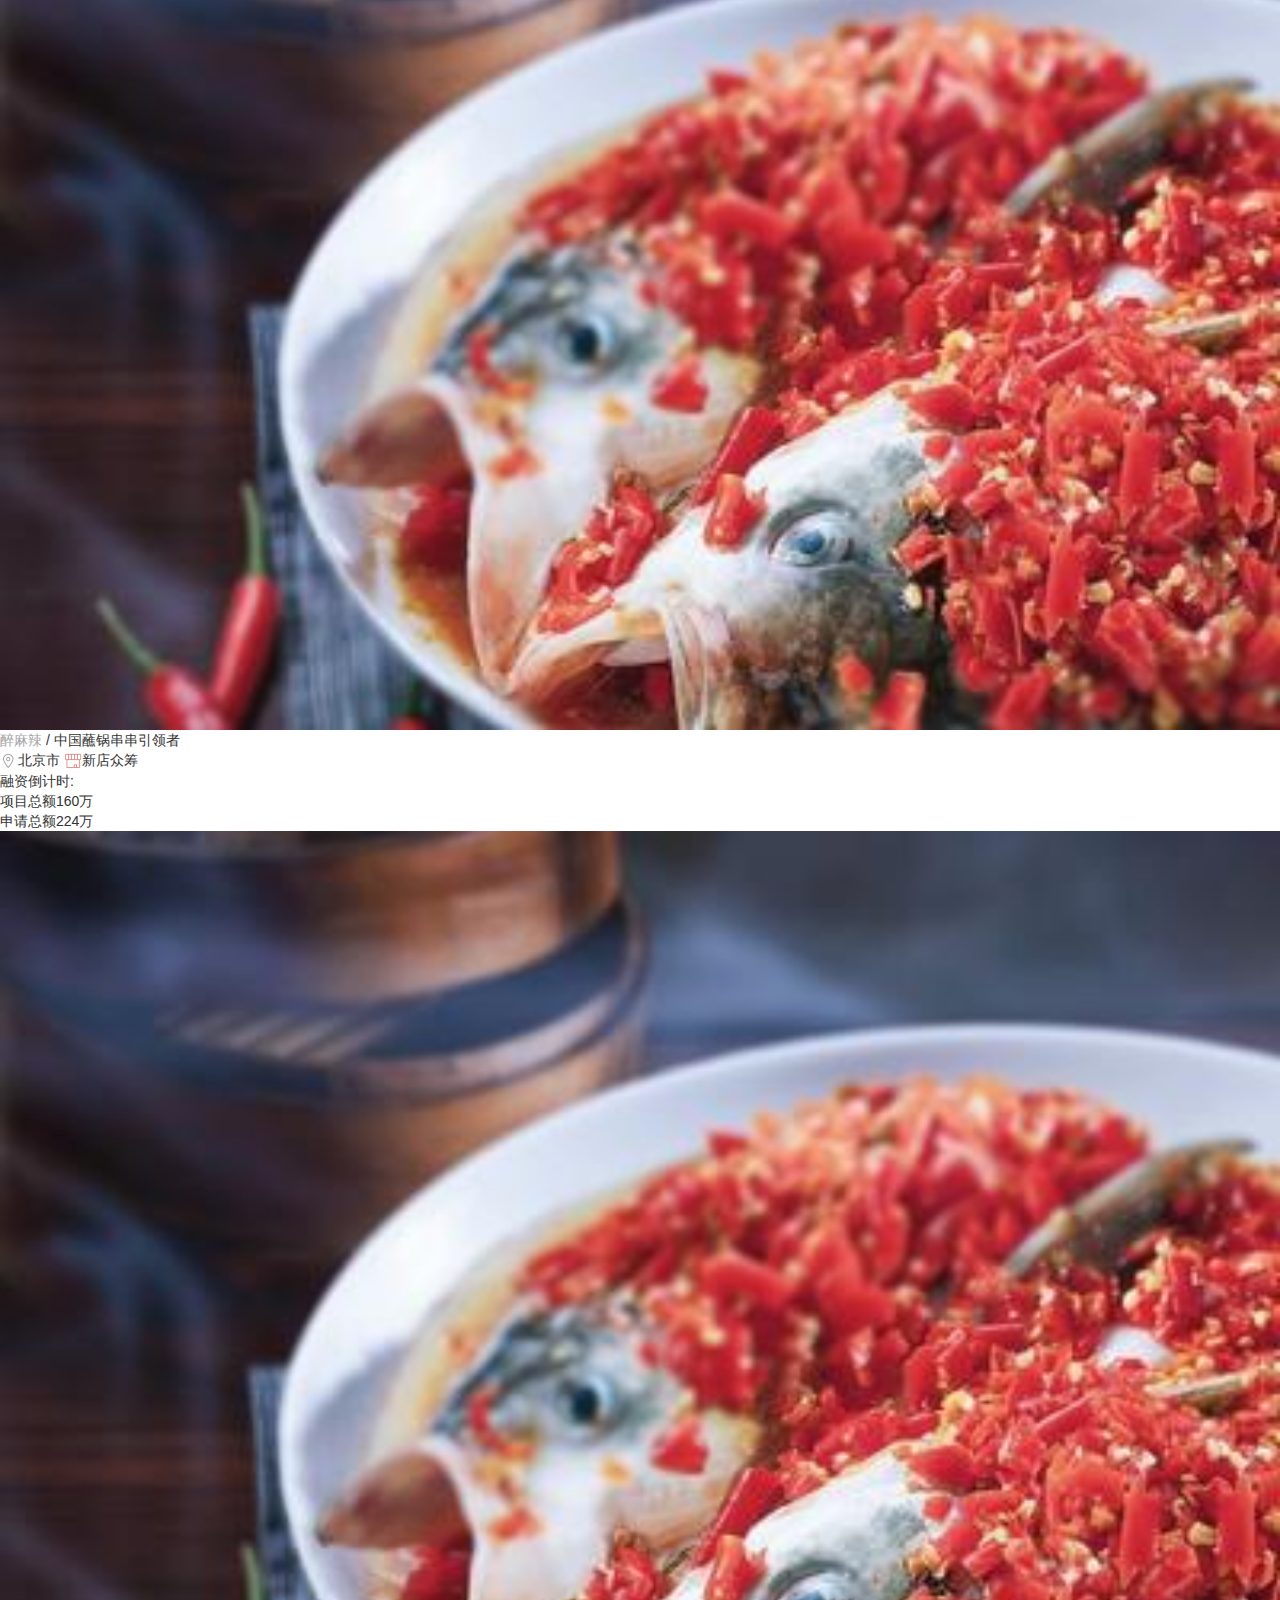
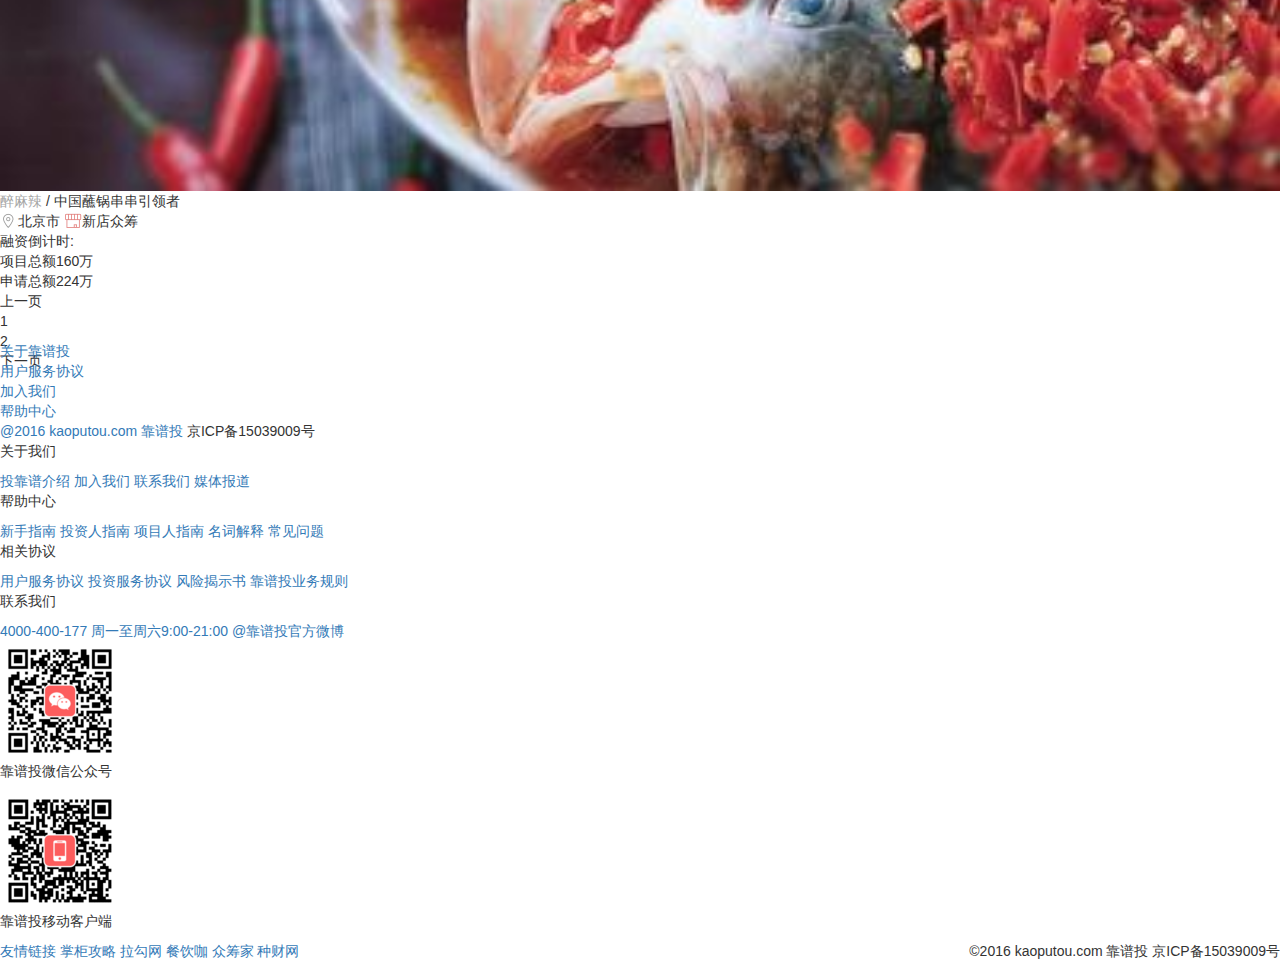
==== commit 814e0948: "修改" ====
--- a/domelike.html
+++ b/domelike.html
@@ -1,6 +1,8 @@
 <!DOCTYPE html>
 <html lang="en">
 <head>
+
+
     <meta charset="UTF-8">
     <title>Title</title>
     <meta name="viewport" content="width=device-width, initial-scale=1">
@@ -13,9 +15,9 @@
     <script src="http://apps.bdimg.com/libs/jquery/2.1.4/jquery.js"></script>
 
     <!-- Bootstrap -->
-    <link href="靠谱投1/bootstrap/bootstrap-theme.css" rel="stylesheet">
-    <link rel="stylesheet" href="靠谱投1/bootstrap/bootstrap.min.css">
-    <script src="靠谱投1/bootstrap/bootstrap.min.js"></script>
+    <link href="bootstrap/bootstrap-theme.css" rel="stylesheet">
+    <link rel="stylesheet" href="bootstrap/bootstrap.min.css">
+    <script src="bootstrap/bootstrap.min.js"></script>
 </head>
 <body>
 <!---------------------------------------------------导航------------------------------------>
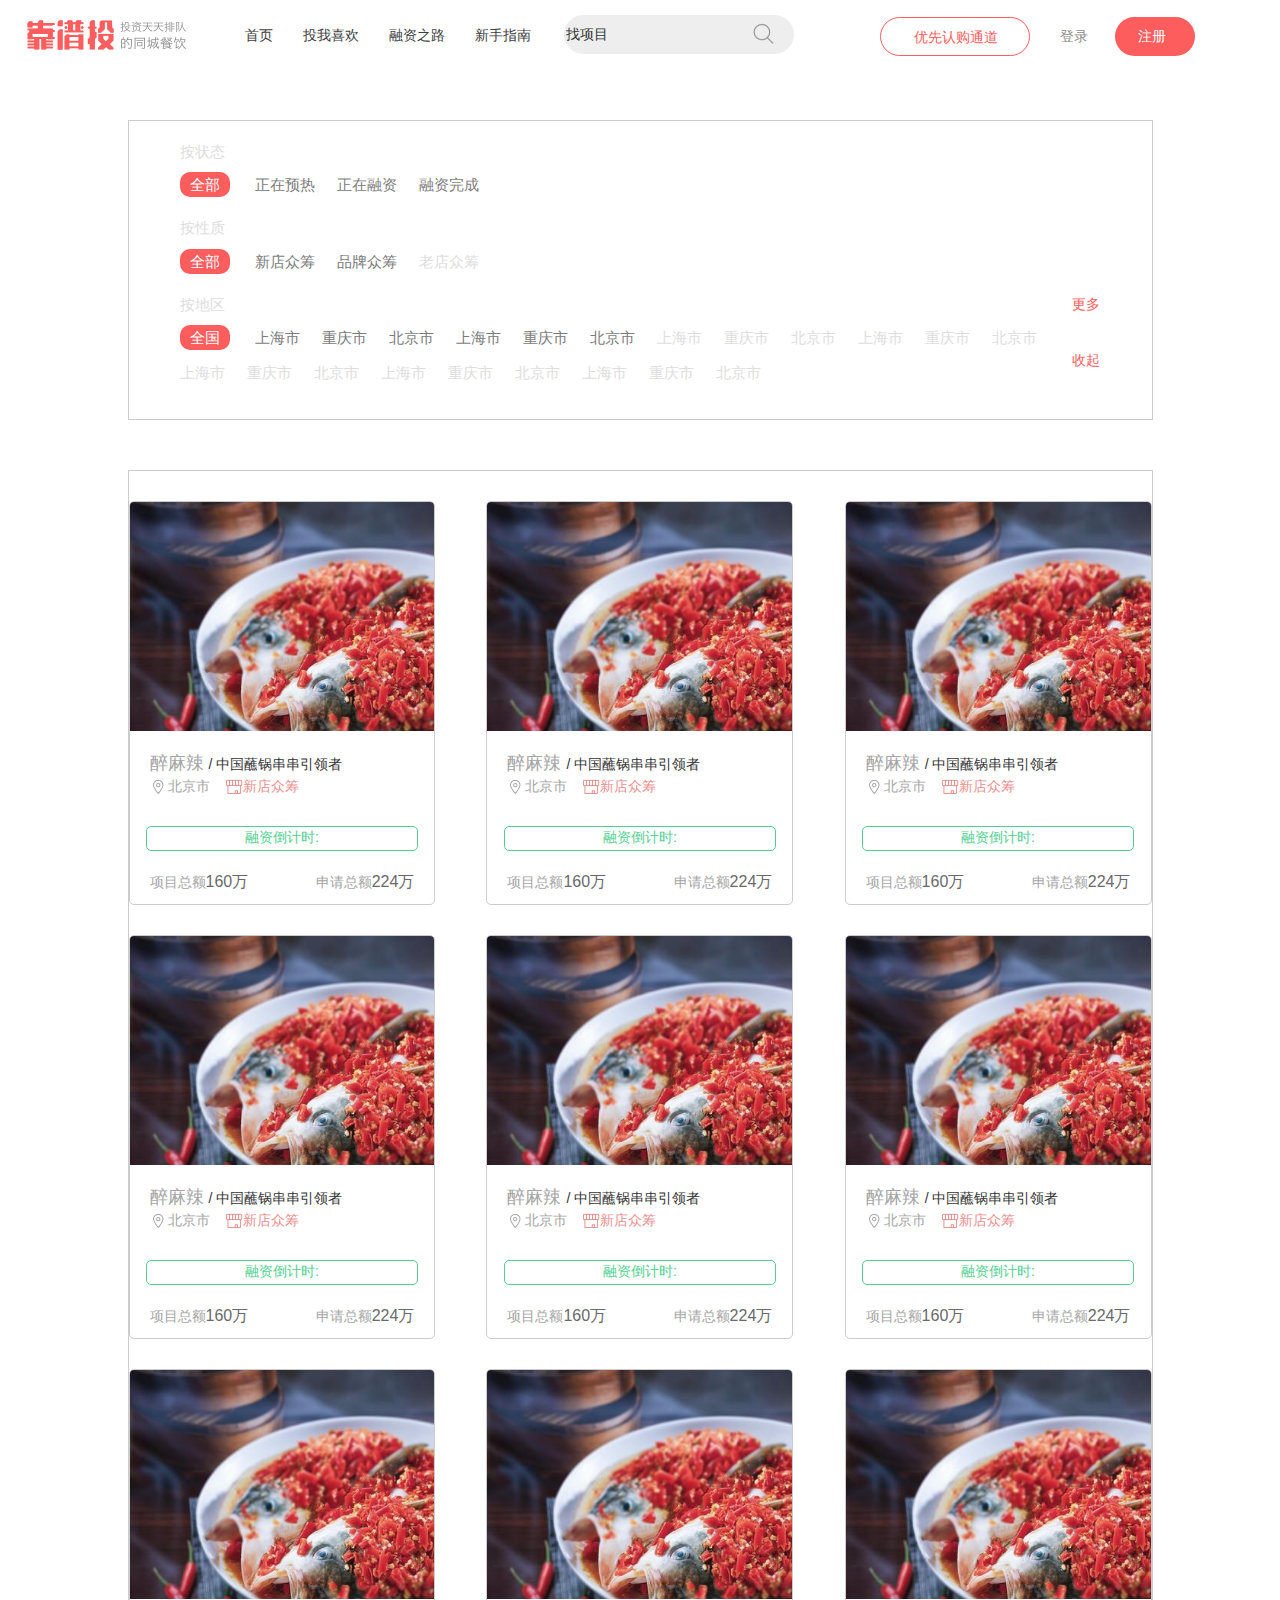
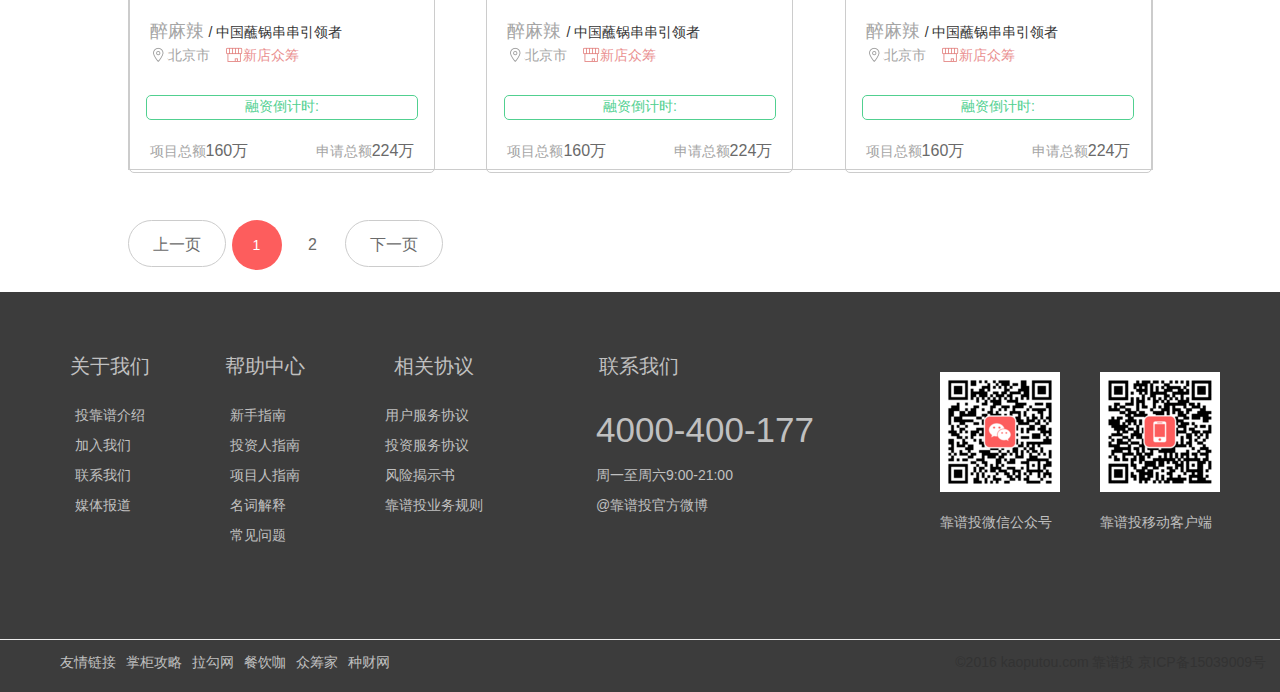
==== commit 3fce3624: "iiii" ====
--- a/domelike.html
+++ b/domelike.html
@@ -1,17 +1,15 @@
 <!DOCTYPE html>
 <html lang="en">
 <head>
-
-
     <meta charset="UTF-8">
     <title>Title</title>
     <meta name="viewport" content="width=device-width, initial-scale=1">
     <!-- The above 3 meta tags *must* come first in the head; any other head content must come *after* these tags -->
     <title>Bootstrap 101 Template</title>
-    <link rel="stylesheet" href="stylesheets/init.css">
-    <link rel="stylesheet" href="stylesheets/style.css">
-    <link rel="stylesheet" href="stylesheets/style2.css">
-    <link rel="stylesheet" href="stylesheets/domelike.css">
+    <link rel="stylesheet" href="stylessheets/init.css">
+    <link rel="stylesheet" href="stylessheets/style.css">
+    <link rel="stylesheet" href="stylessheets/style2.css">
+    <link rel="stylesheet" href="stylessheets/domelike.css">
     <script src="http://apps.bdimg.com/libs/jquery/2.1.4/jquery.js"></script>
 
     <!-- Bootstrap -->
@@ -23,8 +21,8 @@
 <!---------------------------------------------------导航------------------------------------>
 <!--导航-->
 <div class="nav">
-    <img src="images/list.png" alt="" id="nav-img2">
-    <img src="images/logo-new.png" alt="a" id="nav-img1">
+    <img src="img/list.png" alt="" id="nav-img2">
+    <img src="img/logo-new.png" alt="a" id="nav-img1">
     <ul>
         <li><a href="index.html" id="nav-a">首页</a></li>
         <li><a href="domelike.html">投我喜欢</a></li>
@@ -33,7 +31,7 @@
     </ul>
     <form action="#" method="post">
         <input type="text" value="找项目">
-        <a href="#"><img src="images/suosou.jpg" alt=""></a>
+        <a href="#"><img src="img/suosou.jpg" alt=""></a>
     </form>
     <div id="nav-div">
         <div class="nav-div1"><a href="#">优先认购通道</a></div>
@@ -103,82 +101,82 @@
     <!------------------------------------pictureliast--------------------------->
    <div class="demo2-container">
         <div class="demo2-div1">
-            <img src="images/zongchou1.png" alt="" width="100%">
-            <div class="pub-div1"><span class="pub-span1"><a href="#" style=" color:#a5a5a5;">醉麻辣</a> </span><span class="pub-span2">/ 中国蘸锅串串引领者</span></div>
-            <span class="pub-span3"><img src="images/dingwei.png" class="pub-img1">北京市</span>
-            <span class="pub-span4"><img src="images/fangzi.png" class="pub-img2">新店众筹</span>
+            <img src="img/zongchou1.png" alt="" width="100%">
+            <div class="pub-div1"><span class="pub-span1"><a href="#" style=" color:#a5a5a5;">醉麻辣</a> </span><span class="pub-span2">/ 中国蘸锅串串引领者</span></div>
+            <span class="pub-span3"><img src="img/dingwei.png" class="pub-img1">北京市</span>
+            <span class="pub-span4"><img src="img/fangzi.png" class="pub-img2">新店众筹</span>
             <div class="pub-countdown"><div id="pub-countDown1">融资倒计时:</div></div>
             <div class="demo2-div2">项目总额<span class="demo2-span1">160万</span></div>
             <div class="demo2-div3">申请总额<span class="demo2-span1">224万</span></div>
         </div>
         <div class="demo2-div1">
-            <img src="images/zongchou1.png" alt="" width="100%">
-            <div class="pub-div1"><span class="pub-span1"><a href="#" style=" color:#a5a5a5;">醉麻辣</a> </span><span class="pub-span2">/ 中国蘸锅串串引领者</span></div>
-            <span class="pub-span3"><img src="images/dingwei.png" class="pub-img1">北京市</span>
-            <span class="pub-span4"><img src="images/fangzi.png" class="pub-img2">新店众筹</span>
+            <img src="img/zongchou1.png" alt="" width="100%">
+            <div class="pub-div1"><span class="pub-span1"><a href="#" style=" color:#a5a5a5;">醉麻辣</a> </span><span class="pub-span2">/ 中国蘸锅串串引领者</span></div>
+            <span class="pub-span3"><img src="img/dingwei.png" class="pub-img1">北京市</span>
+            <span class="pub-span4"><img src="img/fangzi.png" class="pub-img2">新店众筹</span>
             <div class="pub-countdown"><div id="pub-countDown2">融资倒计时:</div></div>
             <div class="demo2-div2">项目总额<span class="demo2-span1">160万</span></div>
             <div class="demo2-div3">申请总额<span class="demo2-span1">224万</span></div>
         </div>
         <div class="demo2-div1 demo2-div1-special">
-            <img src="images/zongchou1.png" alt="" width="100%">
-            <div class="pub-div1"><span class="pub-span1"><a href="#" style=" color:#a5a5a5;">醉麻辣</a> </span><span class="pub-span2">/ 中国蘸锅串串引领者</span></div>
-            <span class="pub-span3"><img src="images/dingwei.png" class="pub-img1">北京市</span>
-            <span class="pub-span4"><img src="images/fangzi.png" class="pub-img2">新店众筹</span>
+            <img src="img/zongchou1.png" alt="" width="100%">
+            <div class="pub-div1"><span class="pub-span1"><a href="#" style=" color:#a5a5a5;">醉麻辣</a> </span><span class="pub-span2">/ 中国蘸锅串串引领者</span></div>
+            <span class="pub-span3"><img src="img/dingwei.png" class="pub-img1">北京市</span>
+            <span class="pub-span4"><img src="img/fangzi.png" class="pub-img2">新店众筹</span>
             <div class="pub-countdown"><div id="pub-countDown3">融资倒计时:</div></div>
             <div class="demo2-div2">项目总额<span class="demo2-span1">160万</span></div>
             <div class="demo2-div3">申请总额<span class="demo2-span1">224万</span></div>
         </div>
         <div class="demo2-div1">
-            <img src="images/zongchou1.png" alt="" width="100%">
-            <div class="pub-div1"><span class="pub-span1"><a href="#" style=" color:#a5a5a5;">醉麻辣</a> </span><span class="pub-span2">/ 中国蘸锅串串引领者</span></div>
-            <span class="pub-span3"><img src="images/dingwei.png" class="pub-img1">北京市</span>
-            <span class="pub-span4"><img src="images/fangzi.png" class="pub-img2">新店众筹</span>
+            <img src="img/zongchou1.png" alt="" width="100%">
+            <div class="pub-div1"><span class="pub-span1"><a href="#" style=" color:#a5a5a5;">醉麻辣</a> </span><span class="pub-span2">/ 中国蘸锅串串引领者</span></div>
+            <span class="pub-span3"><img src="img/dingwei.png" class="pub-img1">北京市</span>
+            <span class="pub-span4"><img src="img/fangzi.png" class="pub-img2">新店众筹</span>
             <div class="pub-countdown"><div id="pub-countDown4">融资倒计时:</div></div>
             <div class="demo2-div2">项目总额<span class="demo2-span1">160万</span></div>
             <div class="demo2-div3">申请总额<span class="demo2-span1">224万</span></div>
         </div>
         <div class="demo2-div1">
-            <img src="images/zongchou1.png" alt="" width="100%">
-            <div class="pub-div1"><span class="pub-span1"><a href="#" style=" color:#a5a5a5;">醉麻辣</a> </span><span class="pub-span2">/ 中国蘸锅串串引领者</span></div>
-            <span class="pub-span3"><img src="images/dingwei.png" class="pub-img1">北京市</span>
-            <span class="pub-span4"><img src="images/fangzi.png" class="pub-img2">新店众筹</span>
+            <img src="img/zongchou1.png" alt="" width="100%">
+            <div class="pub-div1"><span class="pub-span1"><a href="#" style=" color:#a5a5a5;">醉麻辣</a> </span><span class="pub-span2">/ 中国蘸锅串串引领者</span></div>
+            <span class="pub-span3"><img src="img/dingwei.png" class="pub-img1">北京市</span>
+            <span class="pub-span4"><img src="img/fangzi.png" class="pub-img2">新店众筹</span>
             <div class="pub-countdown"><div id="pub-countDown5">融资倒计时:</div></div>
             <div class="demo2-div2">项目总额<span class="demo2-span1">160万</span></div>
             <div class="demo2-div3">申请总额<span class="demo2-span1">224万</span></div>
         </div>
         <div class="demo2-div1 demo2-div1-special">
-            <img src="images/zongchou1.png" alt="" width="100%">
-            <div class="pub-div1"><span class="pub-span1"><a href="#" style=" color:#a5a5a5;">醉麻辣</a> </span><span class="pub-span2">/ 中国蘸锅串串引领者</span></div>
-            <span class="pub-span3"><img src="images/dingwei.png" class="pub-img1">北京市</span>
-            <span class="pub-span4"><img src="images/fangzi.png" class="pub-img2">新店众筹</span>
+            <img src="img/zongchou1.png" alt="" width="100%">
+            <div class="pub-div1"><span class="pub-span1"><a href="#" style=" color:#a5a5a5;">醉麻辣</a> </span><span class="pub-span2">/ 中国蘸锅串串引领者</span></div>
+            <span class="pub-span3"><img src="img/dingwei.png" class="pub-img1">北京市</span>
+            <span class="pub-span4"><img src="img/fangzi.png" class="pub-img2">新店众筹</span>
             <div class="pub-countdown"><div id="pub-countDown6">融资倒计时:</div></div>
             <div class="demo2-div2">项目总额<span class="demo2-span1">160万</span></div>
             <div class="demo2-div3">申请总额<span class="demo2-span1">224万</span></div>
         </div>
         <div class="demo2-div1">
-            <img src="images/zongchou1.png" alt="" width="100%">
-            <div class="pub-div1"><span class="pub-span1"><a href="#" style=" color:#a5a5a5;">醉麻辣</a> </span><span class="pub-span2">/ 中国蘸锅串串引领者</span></div>
-            <span class="pub-span3"><img src="images/dingwei.png" class="pub-img1">北京市</span>
-            <span class="pub-span4"><img src="images/fangzi.png" class="pub-img2">新店众筹</span>
+            <img src="img/zongchou1.png" alt="" width="100%">
+            <div class="pub-div1"><span class="pub-span1"><a href="#" style=" color:#a5a5a5;">醉麻辣</a> </span><span class="pub-span2">/ 中国蘸锅串串引领者</span></div>
+            <span class="pub-span3"><img src="img/dingwei.png" class="pub-img1">北京市</span>
+            <span class="pub-span4"><img src="img/fangzi.png" class="pub-img2">新店众筹</span>
             <div class="pub-countdown"><div id="pub-countDown7">融资倒计时:</div></div>
             <div class="demo2-div2">项目总额<span class="demo2-span1">160万</span></div>
             <div class="demo2-div3">申请总额<span class="demo2-span1">224万</span></div>
         </div>
         <div class="demo2-div1">
-            <img src="images/zongchou1.png" alt="" width="100%">
-            <div class="pub-div1"><span class="pub-span1"><a href="#" style=" color:#a5a5a5;">醉麻辣</a> </span><span class="pub-span2">/ 中国蘸锅串串引领者</span></div>
-            <span class="pub-span3"><img src="images/dingwei.png" class="pub-img1">北京市</span>
-            <span class="pub-span4"><img src="images/fangzi.png" class="pub-img2">新店众筹</span>
+            <img src="img/zongchou1.png" alt="" width="100%">
+            <div class="pub-div1"><span class="pub-span1"><a href="#" style=" color:#a5a5a5;">醉麻辣</a> </span><span class="pub-span2">/ 中国蘸锅串串引领者</span></div>
+            <span class="pub-span3"><img src="img/dingwei.png" class="pub-img1">北京市</span>
+            <span class="pub-span4"><img src="img/fangzi.png" class="pub-img2">新店众筹</span>
             <div class="pub-countdown"><div id="pub-countDown8">融资倒计时:</div></div>
             <div class="demo2-div2">项目总额<span class="demo2-span1">160万</span></div>
             <div class="demo2-div3">申请总额<span class="demo2-span1">224万</span></div>
         </div>
         <div class="demo2-div1 demo2-div1-special">
-            <img src="images/zongchou1.png" alt="" width="100%">
-            <div class="pub-div1"><span class="pub-span1"><a href="#" style=" color:#a5a5a5;">醉麻辣</a> </span><span class="pub-span2">/ 中国蘸锅串串引领者</span></div>
-            <span class="pub-span3"><img src="images/dingwei.png" class="pub-img1">北京市</span>
-            <span class="pub-span4"><img src="images/fangzi.png" class="pub-img2">新店众筹</span>
+            <img src="img/zongchou1.png" alt="" width="100%">
+            <div class="pub-div1"><span class="pub-span1"><a href="#" style=" color:#a5a5a5;">醉麻辣</a> </span><span class="pub-span2">/ 中国蘸锅串串引领者</span></div>
+            <span class="pub-span3"><img src="img/dingwei.png" class="pub-img1">北京市</span>
+            <span class="pub-span4"><img src="img/fangzi.png" class="pub-img2">新店众筹</span>
             <div class="pub-countdown"><div id="pub-countDown9">融资倒计时:</div></div>
             <div class="demo2-div2">项目总额<span class="demo2-span1">160万</span></div>
             <div class="demo2-div3">申请总额<span class="demo2-span1">224万</span></div>
@@ -237,11 +235,11 @@
             </div>
             <div id="pcfooter-img">
                 <div class="pcfooter-img">
-                    <img src="images/weixin.png" alt="">
+                    <img src="img/weixin.png" alt="">
                     <p>靠谱投微信公众号</p>
                 </div>
                 <div class="pcfooter-img">
-                    <img src="images/mobile.png" alt="">
+                    <img src="img/mobile.png" alt="">
                     <p>靠谱投移动客户端</p>
                 </div>
             </div>
--- a/stylessheets/init.css
+++ b/stylessheets/init.css
@@ -0,0 +1,62 @@
+body{
+    margin:0;
+    padding:0;
+
+}
+*{
+    list-style: none;
+    text-decoration: none;
+}
+a{
+    display: block;
+}
+.login-div2 a:hover,.sign-div1 a:hover,a:hover,.rich4-a:hover,.rich4-div4,.rich4-div4 a:hover,.guide2-nav a:hover{
+    text-decoration:none;
+}
+.rich2-div2 a:hover,.rich2-div2 a:hover{
+    text-decoration: none;
+    color:#ff5d6c;
+}
+#content4-main,h1,.rich2-div2,.rich1-container,.rich2-div{
+    clear:both;
+}
+
+.content4-left,#content4-main,.content4-div2,.demo2-div1,.guide2-nav{
+    overflow: hidden;
+}
+#content4-main{
+    border-radius: 10px;
+}
+.login-div1,.login-num,.login-wei,.login-psd,.login-sub,.login-div2,.sign-div1,#container,#content4-main,.rich1-div1,.rich4-div4,.rich4-div5,.rich4-container,.rich4-down,.rich1-div2,.rich1-img1,.rich1-videocontainer,.rich1-video,.rich2-div,.rich2-div3 p,.rich3-div1{
+    margin:0 auto;
+}
+.login-find,.login-end,.content4-p, .content4-div1,.rich4-a:hover,.rich1-div1,.rich1-p1,.rich1-p2,.rich2-div3{
+    color:white;
+}
+
+.rich1-p1,.rich1-p2,#pub-countDown1,.demo1-a1,.pub-page4,.pub-page3,.pub-page2,.pub-page1,#pub-countDown2,#pub-countDown3,#pub-countDown4,#pub-countDown5,#pub-countDown6,#pub-countDown7,#pub-countDown8,#pub-countDown9{
+    text-align:center;
+}
+.rich4-p1,.rich4-container ul{
+    color:#777;
+}
+#rich2-div1:hover > .rich2-div3,#rich2-div2:hover > .rich2-div3,#rich2-div3:hover > .rich2-div3,#rich2-div4:hover > .rich2-div3{
+    display: block;
+}
+#pc-a1,#pc-a2,#pc-a3{
+    margin-left:38px;
+}
+input,button{
+    border:none;
+    outline:medium;
+}
+input::-ms-input-placeholder{text-align: center;}
+input::-webkit-input-placeholder{text-align: center;}
+
+#weixin,#login{
+    transition-property: background-color;
+    transition-duration: 0.5s;
+    transition-timing-function: linear;
+}
+
+
--- a/stylessheets/style.css
+++ b/stylessheets/style.css
@@ -0,0 +1,496 @@
+@media screen and (max-width: 650px) {
+  .nav {
+    height: 70px;
+  }
+  .nav #nav-img1 {
+    margin: 20px auto;
+    display: block;
+  }
+  .nav #nav-img2 {
+    position: absolute;
+    top: 20px;
+    left: 20px;
+  }
+  .nav ul {
+    display: none;
+    height: 70px;
+    position: absolute;
+    left: 190px;
+  }
+  .nav ul li {
+    float: left;
+    list-style: none;
+  }
+  .nav ul li a {
+    display: block;
+    color: #3c3c3c;
+    height: 70px;
+    line-height: 70px;
+    padding: 0 15px 0 15px;
+    text-decoration: none;
+  }
+  .nav ul li a:hover {
+    background-color: #8b8b8b;
+    text-decoration: none;
+  }
+  .nav ul li #nav-a:visited,
+  .nav ul li #nav-a:active {
+    color: #fd5d5d ;
+    text-decoration: none;
+  }
+  .nav form {
+    display: none;
+    position: absolute;
+    left: 564px;
+    top: 15px;
+  }
+  .nav form input {
+    width: 230px;
+    height: 39px;
+    background-color: #eeeeee;
+    border: none;
+    border-radius: 20px;
+    outline: none;
+  }
+  .nav form a {
+    display: none;
+  }
+  .nav form a img {
+    display: block;
+    position: absolute;
+    left: 183px;
+    top: 5px;
+  }
+  .nav .nav-div1 {
+    display: none;
+    width: 150px;
+    height: 39px;
+    line-height: 39px;
+    position: absolute;
+    left: 875px;
+    top: 17px;
+    border: 1px solid #fd5d5d;
+    border-radius: 20px;
+    text-indent: 33px;
+  }
+  .nav .nav-div1 a {
+    text-decoration: none;
+    color: #fd5d5d;
+  }
+  .nav .nav-div2 {
+    display: none;
+    height: 39px;
+    line-height: 39px;
+    position: absolute;
+    left: 1048px;
+    top: 17px;
+  }
+  .nav .nav-div2 a {
+    text-decoration: none;
+    color: #8b8b8b;
+  }
+  .nav .nav-div3 {
+    display: none;
+    height: 39px;
+    line-height: 39px;
+    width: 80px;
+    position: absolute;
+    left: 1105px;
+    top: 17px;
+    background-color: #fd5d5d ;
+    border-radius: 20px;
+    text-indent: 23px;
+  }
+  .nav .nav-div3 a {
+    text-decoration: none;
+    color: #fff;
+  }
+}
+@media screen and (min-width: 650px) and (max-width: 1000px) {
+  .nav {
+    height: 70px;
+  }
+  .nav img {
+    position: absolute;
+    top: 20px;
+    left: 27px;
+  }
+  .nav ul {
+    height: 70px;
+    position: absolute;
+    left: 190px;
+  }
+  .nav ul li {
+    float: left;
+    list-style: none;
+  }
+  .nav ul li a {
+    display: block;
+    color: #3c3c3c;
+    height: 70px;
+    line-height: 70px;
+    padding: 0 15px 0 15px;
+    text-decoration: none;
+  }
+  .nav ul li a:hover {
+    background-color: #8b8b8b;
+    text-decoration: none;
+  }
+  .nav ul li #nav-a:visited,
+  .nav ul li #nav-a:active {
+    color: #fd5d5d ;
+    text-decoration: none;
+  }
+  .nav form {
+    position: absolute;
+    left: 564px;
+    top: 15px;
+  }
+  .nav form input {
+    width: 230px;
+    height: 39px;
+    background-color: #eeeeee;
+    border: none;
+    border-radius: 20px;
+    outline: none;
+  }
+  .nav form a img {
+    display: block;
+    position: absolute;
+    left: 183px;
+    top: 5px;
+  }
+  .nav .nav-div1 {
+    width: 150px;
+    height: 39px;
+    line-height: 39px;
+    position: absolute;
+    left: -400px;
+    top: 17px;
+    border: 1px solid #fd5d5d;
+    border-radius: 20px;
+    text-indent: 33px;
+  }
+  .nav .nav-div1 a {
+    text-decoration: none;
+    color: #fd5d5d;
+  }
+  .nav #nav-div {
+    float: right;
+    position: relative;
+    top: 70px;
+  }
+  .nav .nav-div2 {
+    height: 39px;
+    line-height: 39px;
+    position: absolute;
+    left: -220px;
+    top: 17px;
+  }
+  .nav .nav-div2 a {
+    text-decoration: none;
+    color: #8b8b8b;
+  }
+  .nav .nav-div3 {
+    line-height: 39px;
+    width: 80px;
+    height: 39px;
+    position: absolute;
+    left: -165px;
+    top: 17px;
+    background-color: #fd5d5d ;
+    border-radius: 20px;
+    text-indent: 23px;
+  }
+  .nav .nav-div3 a {
+    text-decoration: none;
+    color: #fff;
+  }
+}
+@media screen and (min-width: 1000px) and (max-width: 1200px) {
+  .nav {
+    height: 70px;
+  }
+  .nav img {
+    position: absolute;
+    top: 20px;
+    left: 27px;
+  }
+  .nav ul {
+    height: 70px;
+    position: absolute;
+    left: 190px;
+  }
+  .nav ul li {
+    float: left;
+    list-style: none;
+  }
+  .nav ul li a {
+    display: block;
+    color: #3c3c3c;
+    height: 70px;
+    line-height: 70px;
+    padding: 0 15px 0 15px;
+    text-decoration: none;
+  }
+  .nav ul li a:hover {
+    background-color: #8b8b8b;
+    text-decoration: none;
+  }
+  .nav ul li #nav-a:visited,
+  .nav ul li #nav-a:active {
+    color: #fd5d5d ;
+    text-decoration: none;
+  }
+  .nav form {
+    position: absolute;
+    left: 564px;
+    top: 15px;
+  }
+  .nav form input {
+    width: 230px;
+    height: 39px;
+    background-color: #eeeeee;
+    border: none;
+    border-radius: 20px;
+    outline: none;
+  }
+  .nav form a img {
+    display: block;
+    position: absolute;
+    left: 183px;
+    top: 5px;
+  }
+  .nav .nav-div1 {
+    width: 150px;
+    height: 39px;
+    line-height: 39px;
+    float: right;
+    margin-top: 80px;
+    margin-right: 20px;
+    border: 1px solid #fd5d5d;
+    border-radius: 20px;
+    text-indent: 33px;
+  }
+  .nav .nav-div1 a {
+    text-decoration: none;
+    color: #fd5d5d;
+  }
+  .nav #nav-div4 {
+    float: right;
+    position: relative;
+    margin-right: -20px;
+  }
+  .nav .nav-div2 {
+    height: 39px;
+    line-height: 39px;
+    position: absolute;
+    left: -28px;
+    top: 17px;
+  }
+  .nav .nav-div2 a {
+    text-decoration: none;
+    color: #8b8b8b;
+  }
+  .nav .nav-div3 {
+    height: 39px;
+    line-height: 39px;
+    width: 80px;
+    position: absolute;
+    left: 50px;
+    top: 17px;
+    background-color: #fd5d5d ;
+    border-radius: 20px;
+    text-indent: 23px;
+  }
+  .nav .nav-div3 a {
+    text-decoration: none;
+    color: #fff;
+  }
+}
+@media screen and (min-width: 1200px) {
+  .nav {
+    height: 70px;
+  }
+  .nav img {
+    position: absolute;
+    top: 20px;
+    left: 27px;
+  }
+  .nav ul {
+    height: 70px;
+    position: absolute;
+    left: 190px;
+  }
+  .nav ul li {
+    float: left;
+    list-style: none;
+  }
+  .nav ul li a {
+    display: block;
+    color: #3c3c3c;
+    height: 70px;
+    line-height: 70px;
+    padding: 0 15px 0 15px;
+    text-decoration: none;
+  }
+  .nav ul li a:hover {
+    background-color: #8b8b8b;
+    text-decoration: none;
+  }
+  .nav ul li #nav-a:visited,
+  .nav ul li #nav-a:active {
+    color: #fd5d5d ;
+    text-decoration: none;
+  }
+  .nav form {
+    position: absolute;
+    left: 564px;
+    top: 15px;
+  }
+  .nav form input {
+    width: 230px;
+    height: 39px;
+    background-color: #eeeeee;
+    border: none;
+    border-radius: 20px;
+    outline: none;
+  }
+  .nav form a img {
+    display: block;
+    position: absolute;
+    left: 183px;
+    top: 5px;
+  }
+  .nav .nav-div1 {
+    width: 150px;
+    height: 39px;
+    line-height: 39px;
+    position: absolute;
+    left: -400px;
+    top: 17px;
+    border: 1px solid #fd5d5d;
+    border-radius: 20px;
+    text-indent: 33px;
+  }
+  .nav .nav-div1 a {
+    text-decoration: none;
+    color: #fd5d5d;
+  }
+  .nav #nav-div {
+    float: right;
+    position: relative;
+  }
+  .nav .nav-div2 {
+    height: 39px;
+    line-height: 39px;
+    position: absolute;
+    left: -220px;
+    top: 17px;
+  }
+  .nav .nav-div2 a {
+    text-decoration: none;
+    color: #8b8b8b;
+  }
+  .nav .nav-div3 {
+    height: 39px;
+    line-height: 39px;
+    width: 80px;
+    position: absolute;
+    left: -165px;
+    top: 17px;
+    background-color: #fd5d5d ;
+    border-radius: 20px;
+    text-indent: 23px;
+  }
+  .nav .nav-div3 a {
+    text-decoration: none;
+    color: #fff;
+  }
+}
+.login-div {
+  background: url("img/auth-bg-0916.jpg") no-repeat;
+  width: 100%;
+  height: 600px;
+}
+.login-div .login-div1 {
+  width: 250px;
+}
+.login-div .login-div1 .login-div2 {
+  width: 50%;
+  float: left;
+  font-size: 40px;
+  margin-top: 40px;
+  margin-bottom: 50px;
+}
+.login-div .login-div1 .login-div2 a {
+  color: white;
+  text-align: center;
+}
+.login-div .login-div1 .sign-div1 {
+  width: 50%;
+  float: right;
+  font-size: 40px;
+  margin-top: 40px;
+  margin-bottom: 50px;
+  border-left: 1px solid #777;
+  text-align: center;
+}
+.login-div .login-div1 .sign-div1 a {
+  color: #777;
+  text-align: center;
+}
+.login-div .login-num,
+.login-div .login-psd {
+  clear: both;
+  width: 380px;
+  background-color: white;
+  border-radius: 25px;
+  height: 50px;
+  margin-top: 35px;
+}
+.login-div .login-sub,
+.login-div .login-wei {
+  clear: both;
+  width: 380px;
+  border-radius: 25px;
+  height: 50px;
+  margin-top: 35px;
+}
+.login-div #phoneNumber,
+.login-div #password {
+  height: 50px;
+  border-radius: 25px;
+  width: 100%;
+  font-size: 20px;
+}
+.login-div #login {
+  height: 50px;
+  border-radius: 25px;
+  width: 100%;
+  background-color: #fd5d5d;
+  font-size: 20px;
+  color: white;
+}
+.login-div #login:hover {
+  background-color: #CF2929;
+}
+.login-div #weixin {
+  height: 50px;
+  border-radius: 25px;
+  width: 100%;
+  background-color: #51d090;
+  font-size: 20px;
+  color: white;
+}
+.login-div #weixin:hover {
+  background-color: #328E32;
+}
+.login-div .login-find {
+  width: 60px;
+  margin: 28px auto;
+}
+.login-div .login-end {
+  width: 224px;
+  margin: 30px auto;
+}
--- a/stylessheets/style2.css
+++ b/stylessheets/style2.css
@@ -0,0 +1,839 @@
+.nav1-img {
+  width: 100%;
+  display: none;
+}
+#List {
+  height: 100px;
+  width: 100%;
+  clear: both;
+}
+#List ul {
+  width: 80%;
+  margin: 0 auto;
+}
+#List li {
+  margin: 20px 0 0 0px;
+  float: left;
+  width: 25%;
+  text-align: center;
+}
+#List .List-span1 {
+  font-size: 30px;
+}
+#List .List-span2 {
+  font-size: 13px;
+  color: #999;
+}
+#List #li1,
+#List #li2,
+#List #li3 {
+  border-right: 1px solid #3c3c3c;
+}
+@media screen and (max-width: 1000px) {
+  #List {
+    height: 100px;
+    width: 100%;
+    clear: both;
+  }
+  #List ul {
+    width: 80%;
+    margin: 0 auto;
+  }
+  #List li {
+    margin: 0;
+    float: left;
+    width: 50%;
+    text-align: center;
+  }
+  #List .List-span1 {
+    font-size: 18px;
+  }
+  #List .List-span2 {
+    font-size: 10px;
+    color: #999;
+  }
+  #List #li1,
+  #List #li3 {
+    border-right: 1px solid #3c3c3c;
+  }
+  #List #li2 {
+    border-right: 0px;
+  }
+}
+#nav-container {
+  clear: both;
+  width: 100%;
+  height: 250px;
+  background-color: #eaeaea;
+}
+#nav3 {
+  height: 250px;
+  line-height: 250px;
+  margin: 0 auto;
+  width: 700px;
+}
+#nav3 #left {
+  float: left;
+}
+#nav3 #right {
+  float: right;
+}
+@media screen and (max-width: 700px) {
+  #nav-container {
+    clear: both;
+    width: 100%;
+    height: 500px;
+    background-color: #eaeaea;
+  }
+  #nav3 {
+    height: 220px;
+    line-height: 250px;
+    margin: 0 auto;
+    width: 317px;
+  }
+  #nav3 #left {
+    margin: 0 auto;
+  }
+  #nav3 #right {
+    margin: 0 auto;
+  }
+}
+.content1 {
+  margin: 0 auto;
+  width: 1060px;
+  height: 305px;
+  position: relative;
+  border: 1px solid #3c3c3c;
+  border-radius: 10px;
+  overflow: hidden;
+  margin-bottom: 10px;
+}
+.content1 #div1,
+.content1 #div2,
+.content1 #div3 {
+  float: left;
+  width: 440px;
+  height: 305px;
+  overflow: hidden;
+}
+.content1 #div1 img,
+.content1 #div2 img,
+.content1 #div3 img {
+  width: 100%;
+  height: 100%;
+}
+.content1 .content1-div2 {
+  float: right;
+  width: 620px;
+  height: 325px;
+  position: absolute;
+  top: 0px;
+  left: 412px;
+}
+.content1 .content1-div2 p {
+  margin: 0 0 10px;
+  position: absolute;
+  left: 80px;
+  top: 22px;
+}
+.content1 .content1-a1 {
+  font-size: 30px;
+  color: #3c3c3c;
+}
+.content1 .content1-a2 {
+  font-size: 15px;
+  color: #3c3c3c;
+}
+.content1 .content1-a2:hover,
+.content1 .content1-a1:hover {
+  text-decoration: none;
+}
+.content1 .content1-div3 {
+  color: #3c3c3c;
+  float: left;
+  position: absolute;
+  top: 88px;
+  left: 80px;
+}
+.content1 .content1-div4 {
+  color: #fd5d5d;
+  float: left;
+  position: absolute;
+  top: 88px;
+  left: 158px;
+}
+.content1 ul {
+  position: absolute;
+  top: 222px;
+  width: 110%;
+  left: 25px;
+}
+.content1 .content1-span1 {
+  font-size: 30px;
+}
+.content1 .content1-span {
+  color: #8b8b8b;
+}
+.content1 ul li {
+  float: left;
+  width: 25%;
+}
+.content1 .content1-div5 {
+  width: 550px;
+  height: 35px;
+  border: 1px solid #5cb85c;
+  border-radius: 9px;
+  color: #5cb85c;
+  position: absolute;
+  top: 166px;
+  left: 60px;
+}
+.content1 .content1-div5 #content1-div1 {
+  line-height: 35px;
+  margin: 0 162px;
+}
+.content1 .content1-div5 #content1-div2 {
+  line-height: 35px;
+  margin: 0 162px;
+}
+.content1 .content1-div5 #content1-div3 {
+  line-height: 35px;
+  margin: 0 162px;
+}
+.content1 .content1-img {
+  position: absolute;
+  top: 29px;
+  left: 550px;
+}
+@media screen and (max-width: 1000px) {
+  .content1 {
+    margin: 0 auto;
+    width: 75%;
+    height: 500px;
+    position: relative;
+    border: 1px solid #3c3c3c;
+    border-radius: 10px;
+    overflow: hidden;
+    margin-bottom: 10px;
+  }
+  .content1 #div1,
+  .content1 #div2,
+  .content1 #div3 {
+    width: 118%;
+    height: 290px;
+  }
+  .content1 .content1-img {
+    position: absolute;
+    top: 29px;
+    left: 550px;
+    display: none;
+  }
+  .content1 .content1-div2 {
+    position: absolute;
+    left: -4px;
+    top: 10px;
+    width: 103%;
+  }
+  .content1 .content1-div2 p {
+    margin: 0 0 10px;
+    position: absolute;
+    left: 25px;
+    top: 282px;
+  }
+  .content1 .content1-div3 {
+    color: #3c3c3c;
+    float: left;
+    position: absolute;
+    top: 346px;
+    left: 26px;
+  }
+  .content1 .content1-div4 {
+    color: #fd5d5d;
+    float: left;
+    position: absolute;
+    top: 346px;
+    left: 102px;
+  }
+  .content1 .content1-div5 {
+    width: 550px;
+    height: 35px;
+    border: 1px solid #5cb85c;
+    border-radius: 9px;
+    color: #5cb85c;
+    position: absolute;
+    top: 377px;
+    left: 33px;
+    width: 84%;
+    font-size: 12px;
+  }
+  .content1 .content1-div5 #content1-div1 {
+    text-align: center;
+    line-height: 35px;
+    margin: 0;
+  }
+  .content1 .content1-div5 #content1-div2 {
+    text-align: center;
+    line-height: 35px;
+    margin: 0;
+  }
+  .content1 .content1-div5 #content1-div3 {
+    text-align: center;
+    line-height: 35px;
+    margin: 0;
+  }
+  .content1 ul {
+    position: absolute;
+    top: 430px;
+    left: 27px;
+    width: 84%;
+  }
+  .content1 ul .content1-span1 {
+    font-size: 18px;
+  }
+  .content1 ul li {
+    float: left;
+    padding: 0;
+    margin-right: 0px;
+    width: 25%;
+  }
+  .content1 .content1-span {
+    color: #8b8b8b;
+    font-size: 12px;
+  }
+}
+#content2 {
+  width: 100%;
+}
+.content2-main {
+  width: 91%;
+  margin: 0 auto;
+}
+.content2-main .content2 {
+  float: left;
+  width: 30%;
+  height: 280px;
+  border: 1px solid #999;
+  border-radius: 10px;
+  position: relative;
+  margin: 15px 15px;
+  overflow: hidden;
+}
+.content2-main .content2 div {
+  width: 100%;
+  height: 240px;
+}
+.content2-main .content2 p {
+  color: white;
+}
+.content2-main .content2 .p1 {
+  font-size: 22px;
+  position: absolute;
+  left: 22px;
+  top: 16px;
+  color: white;
+}
+.content2-main .content2 .p2 {
+  font-size: 15px;
+  position: absolute;
+  left: 20px;
+  top: 50px;
+  color: white;
+}
+.content2-main .content2 .p3 {
+  font-size: 12px;
+  position: absolute;
+  left: 32px;
+  top: 200px;
+  color: white;
+}
+.content2-main .content2 .p4 {
+  font-size: 15px;
+  position: absolute;
+  left: 16px;
+  top: 250px;
+  color: #999;
+}
+.content2-main .content2 .p5 {
+  font-size: 15px;
+  position: absolute;
+  left: 143px;
+  top: 250px;
+  color: #999;
+}
+.content2-main .content2 .span1 {
+  font-size: 14px;
+  position: absolute;
+  left: 86px;
+  top: 251px;
+  color: #666;
+}
+.content2-main .content2 .span2 {
+  font-size: 14px;
+  position: absolute;
+  left: 182px;
+  top: 250px;
+  color: #666;
+}
+@media screen and (max-width: 1000px) {
+  .content2-main {
+    width: 75%;
+    margin: 0 auto;
+  }
+  .content2-main .content2 {
+    width: 100%;
+    margin: 0 auto;
+    margin-bottom: 10px;
+  }
+  .content2-main .content2 div a,
+  .content2-main .content2 div img {
+    display: block;
+    width: 100%;
+  }
+}
+#h3 {
+  clear: both;
+}
+.content3-main {
+  width: 100%;
+  clear: both;
+  margin-left: 20px;
+}
+.content3 {
+  /* height: 175px; */
+  width: 19%;
+  position: relative;
+  float: left;
+  border-radius: 10px;
+  overflow: hidden;
+  margin: 0 0px 19px 45px;
+}
+.content3 img {
+  display: block;
+  width: 100%;
+}
+.content3 .p1 {
+  position: absolute;
+  left: 40px;
+  top: 40px;
+  font-size: 20px ;
+  color: white;
+}
+.content3 .p2 {
+  position: absolute;
+  left: 55px;
+  top: 65px;
+  font-size: 13px;
+  color: white;
+}
+@media screen and (max-width: 600px) {
+  .content3-main {
+    width: 100%;
+    clear: both;
+    margin: 0 10px;
+  }
+  .content3-main .content3 {
+    height: auto;
+    width: 43%;
+    position: relative;
+    float: left;
+    border-radius: 10px;
+    overflow: hidden;
+    margin: 0 14px 10px -4px;
+  }
+  .content3-main .content3 img {
+    width: 100%;
+  }
+}
+#mobile-nav {
+  width: 250px;
+  height: 100%;
+  display: block;
+  clear: both;
+  z-index: 10;
+  position: fixed;
+  top: 0;
+  left: 0;
+}
+.mobile-a {
+  display: block;
+  margin: 0 auto;
+  text-decoration: none;
+  height: 82px;
+  line-height: 82px;
+  text-align: center;
+  font-size: 20px;
+  color: white;
+  width: 100%;
+  background-color: #E85A57;
+}
+#mobile-a {
+  border-right: 2px solid white;
+}
+.mobile-div1 {
+  float: left;
+  width: 50%;
+}
+.mobile-div2 {
+  width: 100%;
+  height: 50px;
+  clear: both;
+}
+.mobile-div2 a {
+  text-decoration: none;
+  color: #ccc;
+  clear: both;
+  display: block;
+  font-size: 20px;
+  margin-top: 0px;
+  padding-top: 30px;
+  padding-left: 26px;
+}
+.mobile-div2 a:hover {
+  color: #E85A57;
+  text-decoration: none;
+}
+#mobile-bg {
+  width: 100%;
+  height: 2000px;
+  background-color: #d9d9d9;
+  position: fixed;
+  top: 0;
+  left: 0;
+  opacity: 0.6;
+}
+.mobile-container {
+  position: relative;
+}
+.mobile-div {
+  clear: both;
+  height: 650px;
+  background-color: white;
+}
+@media screen and (max-width: 600px) {
+  #content4-main {
+    width: 75%;
+    height: 470px;
+    border: 1px solid #666;
+  }
+  #content4-main .content4-left {
+    width: 100%;
+    height: 260px;
+    background: url(img/zhongchouzixun.png);
+    position: relative;
+  }
+  #content4-main .content4-left .blank {
+    width: 100%;
+    height: 100%;
+    background-color: #999999;
+    opacity: 0.6;
+    z-index: 0;
+  }
+  #content4-main .content4-left .content4-p {
+    font-size: 16px;
+    position: absolute;
+    top: 22px;
+    left: 13px;
+  }
+  #content4-main .content4-left .content4-div1 {
+    font-size: 13px;
+    position: absolute;
+    top: 61px;
+    left: 15px;
+    width: 90%;
+  }
+  #content4-main .content4-right {
+    width: 100%;
+  }
+  #content4-main .content4-right .content4-div2 {
+    width: 100%;
+    height: 20px;
+    margin: 10px;
+  }
+  #content4-main .content4-right a {
+    color: #999;
+  }
+  #content4-main .content4-right .a1 {
+    width: 80%;
+    float: left;
+  }
+  #content4-main .content4-right .a2 {
+    width: 20%;
+    float: right;
+    text-align: center;
+  }
+  #content4-main .content4-right #content4-div {
+    margin: 10px;
+  }
+  #content4-main .content4-right #content4-div a {
+    color: red;
+  }
+}
+@media screen and (min-width: 600px) {
+  #content4-main {
+    width: 85%;
+    height: 230px;
+    border: 1px solid #666;
+  }
+  #content4-main .content4-left {
+    width: 40%;
+    height: 240px;
+    background: url(img/zhongchouzixun.png);
+    position: relative;
+    float: left;
+  }
+  #content4-main .content4-left .blank {
+    width: 100%;
+    height: 100%;
+    background-color: #999999;
+    opacity: 0.6;
+    z-index: 0;
+  }
+  #content4-main .content4-left .content4-p {
+    font-size: 19px;
+    position: absolute;
+    top: 22px;
+    left: 15px;
+  }
+  #content4-main .content4-left .content4-div1 {
+    font-size: 13px;
+    position: absolute;
+    top: 76px;
+    left: 23px;
+    width: 85%;
+  }
+  #content4-main .content4-right {
+    width: 60%;
+    float: right;
+  }
+  #content4-main .content4-right .content4-div2 {
+    width: 100%;
+    height: 24px;
+    margin: 12px;
+  }
+  #content4-main .content4-right a {
+    color: #999;
+  }
+  #content4-main .content4-right .a1 {
+    width: 80%;
+    float: left;
+  }
+  #content4-main .content4-right .a2 {
+    width: 20%;
+    float: right;
+    text-align: center;
+  }
+  #content4-main .content4-right #content4-div {
+    margin: 10px;
+  }
+  #content4-main .content4-right #content4-div a {
+    color: red;
+  }
+}
+@media screen and (max-width: 600px) {
+  #content5-main {
+    width: 100%;
+    height: 320px;
+    border: 1px solid #c0c0c0;
+    margin-top: 50px;
+  }
+  #content5-main p {
+    margin: 0 0 10px;
+    text-align: center;
+  }
+  #content5-main .content5-p1 {
+    margin-top: 50px;
+    font-size: 25px;
+  }
+  #content5-main .content5-p2 {
+    margin-top: 28px;
+    font-size: 16px;
+    color: #999;
+  }
+  #content5-main .content5-p3 {
+    margin: 20px;
+    font-size: 16px;
+  }
+  #content5-main a {
+    color: red;
+  }
+  #content5-main a:hover {
+    text-decoration: none;
+  }
+  #content5-main .content5-a {
+    width: 27%;
+    margin: 0 auto;
+  }
+  #content5-main1 {
+    display: none;
+  }
+}
+@media screen and (min-width: 600px) {
+  #content5-container {
+    width: 100%;
+    height: 500px;
+    border-top: 1px solid #c0c0c0;
+    border-bottom: 1px solid #c0c0c0;
+    margin-top: 50px;
+  }
+  #content5-main {
+    width: 50%;
+    height: 320px;
+    margin-top: 50px;
+    float: left;
+    border-right: 1px solid #c0c0c0;
+  }
+  #content5-main p {
+    margin: 0 0 10px;
+    text-align: center;
+  }
+  #content5-main .content5-p1 {
+    margin-top: 50px;
+    font-size: 25px;
+  }
+  #content5-main .content5-p2 {
+    margin-top: 28px;
+    font-size: 16px;
+    color: #999;
+  }
+  #content5-main .content5-p3 {
+    margin: 20px;
+    font-size: 16px;
+  }
+  #content5-main a {
+    color: red;
+  }
+  #content5-main a:hover {
+    text-decoration: none;
+  }
+  #content5-main .content5-a {
+    width: 126px;
+    margin: 0 auto;
+  }
+  #content5-main .content5-a img {
+    width: 100%;
+    margin: 0 auto;
+  }
+  #content5-main1 {
+    width: 50%;
+    height: 320px;
+    margin-top: 50px;
+    float: right;
+  }
+  #content5-main1 p {
+    margin: 0 0 10px;
+    text-align: center;
+  }
+  #content5-main1 .content5-p1 {
+    margin-top: 50px;
+    font-size: 25px;
+  }
+  #content5-main1 .content5-p2 {
+    margin-top: 28px;
+    font-size: 16px;
+    color: #999;
+  }
+  #content5-main1 .content5-p3 {
+    margin: 20px;
+    font-size: 16px;
+  }
+  #content5-main1 a {
+    color: red;
+  }
+  #content5-main1 a:hover {
+    text-decoration: none;
+  }
+  #content5-main1 .content5-a {
+    width: 126px;
+    margin: 0 auto;
+  }
+  #content5-main1 .content5-a img {
+    width: 100%;
+    margin: 0 auto;
+  }
+}
+@media screen and (max-width: 600px) {
+  #content-footer .mobilefooter {
+    width: 100%;
+    height: 70px;
+    float: left;
+    background-color: #3c3c3c;
+  }
+  #content-footer .mobilefooter div a {
+    float: left;
+    margin: 5px;
+  }
+  #content-footer .mobilefooter #mobile-a {
+    display: inline-block;
+  }
+  #content-footer .mobilefooter a,
+  #content-footer .mobilefooter span {
+    color: #c0c0c0;
+    font-size: 10px;
+  }
+  #content-footer .mobilefooter a:hover {
+    text-decoration: none;
+  }
+  #content-footer .pcfooter {
+    display: none;
+  }
+}
+@media screen and (min-width: 600px) {
+  .mobilefooter {
+    display: none;
+  }
+  #content-footer {
+    width: 100%;
+    height: 400px;
+    background-color: #3c3c3c;
+    position: relative;
+  }
+  .pcfooter-div {
+    float: left;
+    margin-top: 60px;
+    margin-left: 65px;
+  }
+  .pcfooter-div p {
+    font-size: 20px;
+    color: #c0c0c0;
+    text-align: center;
+    margin-bottom: 25px;
+  }
+  .pcfooter-div #pc-p1 {
+    margin-left: -104px;
+  }
+  .pcfooter-div a {
+    color: #c0c0c0;
+    margin: 10px;
+  }
+  .pcfooter-div a:hover {
+    text-decoration: none;
+    color: #fff;
+  }
+  .pcfooter-div #pc-a1 {
+    font-size: 35px;
+  }
+  #pcfooter-img {
+    float: right;
+    margin-right: 60px;
+  }
+  .pcfooter-img {
+    float: left;
+    margin-top: 80px;
+    margin-left: 40px;
+  }
+  .pcfooter-img p {
+    color: #c0c0c0;
+    margin-top: 20px;
+  }
+  #pcfooter-ending {
+    width: 95%;
+    position: absolute;
+    top: 360px;
+    left: 50px;
+  }
+  #pcfooter-ending a {
+    color: #c0c0c0;
+    float: left;
+    margin-left: 10px;
+  }
+}
--- a/stylessheets/domelike.css
+++ b/stylessheets/domelike.css
@@ -0,0 +1,243 @@
+/*-----------------------------section---------------------------------------*/
+/*/菜单栏-/*/
+.demo1-span,
+.demo1-a3,
+.demo1-a1,
+.demo1-a2 {
+  font-size: 15px;
+}
+.demo1-span,
+.demo1-a3 {
+  color: #dddddd;
+}
+.demo1-a1 {
+  color: white;
+  background-color: #fd5d5d;
+  border-radius: 10px;
+  float: left;
+  margin-right: 25px;
+  width: 50px;
+}
+.demo1-a1:hover {
+  text-decoration: none;
+  color: white;
+}
+.demo1-a2 {
+  color: #7b7b7b;
+}
+.demo1-a3,
+.demo1-a2 {
+  float: left;
+  margin-right: 22px;
+}
+.demo1-a3:hover,
+.demo1-a2:hover {
+  color: #fd5d5d;
+  text-decoration: none;
+}
+.demo1-a1,
+.demo1-a2,
+.demo1-a3 {
+  margin-top: 10px;
+  height: 25px;
+  line-height: 25px;
+}
+.demo1-div1,
+.demo1-div2 {
+  width: 90%;
+  margin: 0 auto;
+  margin-top: 20px;
+  margin-bottom: 55px;
+}
+.demo-a4 {
+  float: right;
+  color: #fd5d5d;
+}
+/*<!--------------------------------------pictureliast----------------------------->*/
+demo2-container a {
+  display: inline-block;
+}
+.demo2-div1 {
+  border: 1px solid #ccc;
+  border-radius: 5px;
+  margin-top: 30px;
+  position: relative;
+}
+.pub-span1 {
+  font-size: 18px;
+}
+.pub-span2,
+.pub-span3,
+.demo2-div2,
+.demo2-div3,
+#pub-countDown {
+  font-size: 14px;
+}
+.pub-div1 {
+  margin-left: 20px;
+  margin-top: 20px;
+}
+.pub-span3,
+.demo2-div2,
+.demo2-div3 {
+  color: #a5a5a5;
+}
+.demo2-span1,
+.demo2-span2,
+.pub-page4,
+.pub-page1,
+.pub-page3 {
+  color: #6a6a6a;
+  font-size: 16px;
+}
+.pub-span4 {
+  color: #ea9090;
+}
+.pub-span3 {
+  position: absolute;
+  left: 20px;
+}
+.pub-span4 {
+  position: absolute;
+  left: 95px;
+}
+.pub-countdown {
+  width: 89%;
+  margin: 0 auto;
+  border: 1px solid #51d090;
+  border-radius: 5px;
+  height: 25px;
+  margin-top: 50px;
+}
+#pub-countDown1,
+#pub-countDown2,
+#pub-countDown3,
+#pub-countDown4,
+#pub-countDown5,
+#pub-countDown6,
+#pub-countDown7,
+#pub-countDown8,
+#pub-countDown9 {
+  width: 100%;
+  color: #51d090;
+}
+.demo2-div2 {
+  float: left;
+  margin: 20px 0 10px 20px;
+}
+.demo2-div3 {
+  float: right;
+  margin: 20px 20px 10px 0;
+}
+/*////////////////pagenumber////////////*/
+.pub-page4,
+.pub-page1 {
+  width: 98px;
+  height: 47px;
+  line-height: 47px;
+  border-radius: 48px;
+  /* border: 1px solid #f8f8f8; */
+  border: 1px solid #ccc;
+}
+.pub-page2,
+.pub-page3 {
+  width: 50px;
+  height: 50px;
+  line-height: 50px;
+  border-radius: 50px;
+}
+.pub-page1,
+.pub-page2,
+.pub-page3 {
+  float: left;
+  margin-right: 6px;
+}
+.pub-page4 {
+  float: right;
+}
+.pub-page2 {
+  background-color: #fd5d5d;
+  color: white;
+}
+.demo3-div1 {
+  width: 315px;
+  margin-top: 21px;
+}
+.demo1-div2 {
+  height: 100px;
+  margin-bottom: 25px;
+}
+@media screen and (max-width: 650px) {
+  .section {
+    width: 94%;
+    height: auto;
+    margin: 20px 20px;
+  }
+  #dome1-container {
+    width: 100%;
+    border: 1px solid #ccc;
+    min-height: 300px;
+  }
+  #dome1-container .demo1-div2 {
+    overflow: hidden;
+  }
+  #dome1-container .demo1-div2 .demo-a4 {
+    float: right;
+  }
+}
+@media screen and (min-width: 650px) and (max-width: 1025px) {
+  #dome1-container {
+    width: 100%;
+    border: 1px solid #ccc;
+    min-height: 185px;
+    margin: 50px auto;
+  }
+  #dome1-container .demo1-div2 {
+    overflow: hidden;
+  }
+  #dome1-container .demo1-div2 .demo-a4 {
+    float: right;
+  }
+}
+@media screen and (min-width: 1020px) {
+  #dome1-container {
+    width: 1025px;
+    border: 1px solid #ccc;
+    min-height: 185px;
+    margin: 50px auto;
+  }
+  #dome1-container .demo1-div2 {
+    overflow: hidden;
+  }
+  #dome1-container .demo1-div2 .demo-a4 {
+    float: right;
+  }
+  .demo2-container {
+    width: 1025px;
+    margin: 50px auto;
+    border: 1px solid #ccc;
+    height: 1300px;
+  }
+  .demo2-container .demo2-div1 {
+    width: 30%;
+    float: left;
+    margin-right: 51px;
+  }
+  .demo2-container .demo2-div1-special {
+    width: 30%;
+    float: right;
+    margin-right: 0px;
+  }
+  .demo2-container a {
+    display: inline-block;
+    color: #a5a5a5;
+  }
+  .demo2-container a:hover {
+    color: #a5a5a5;
+    text-decoration: none;
+  }
+  .demo3-container {
+    width: 1025px;
+    margin: 22px auto;
+  }
+}
